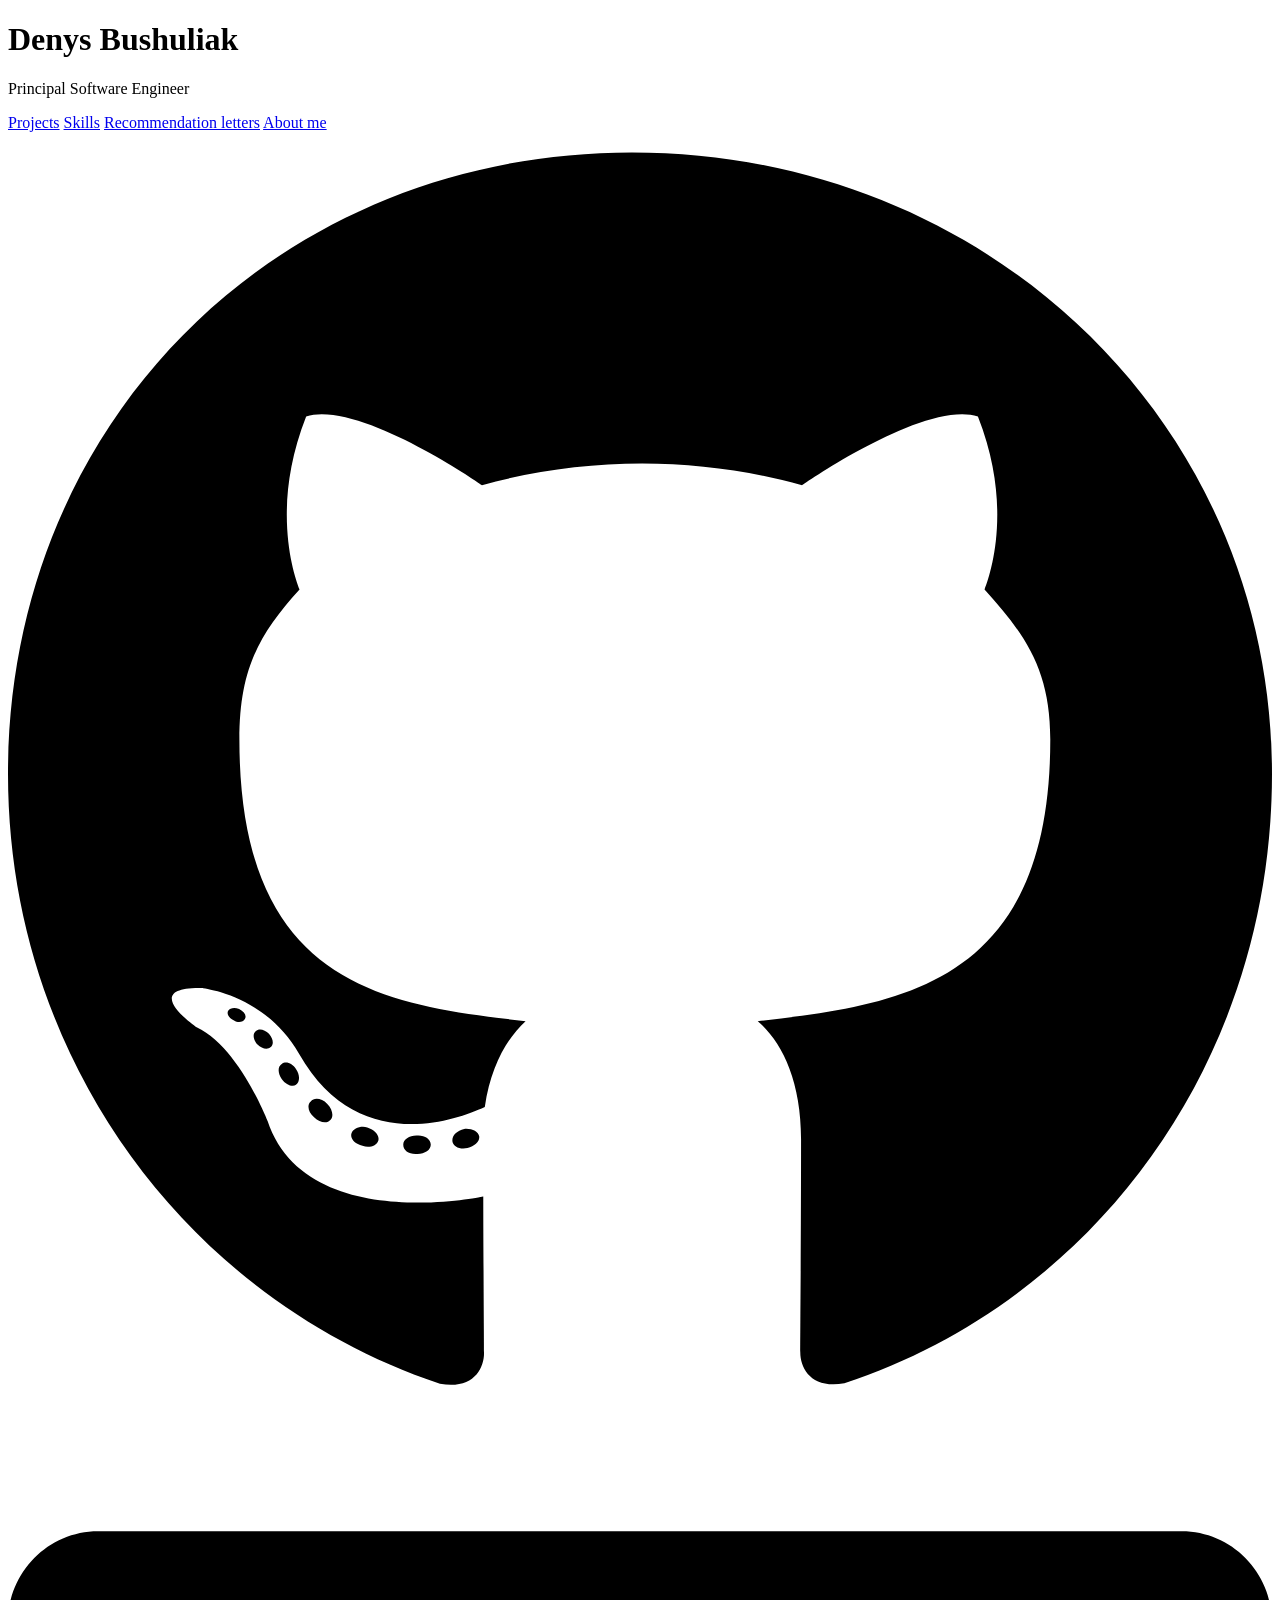
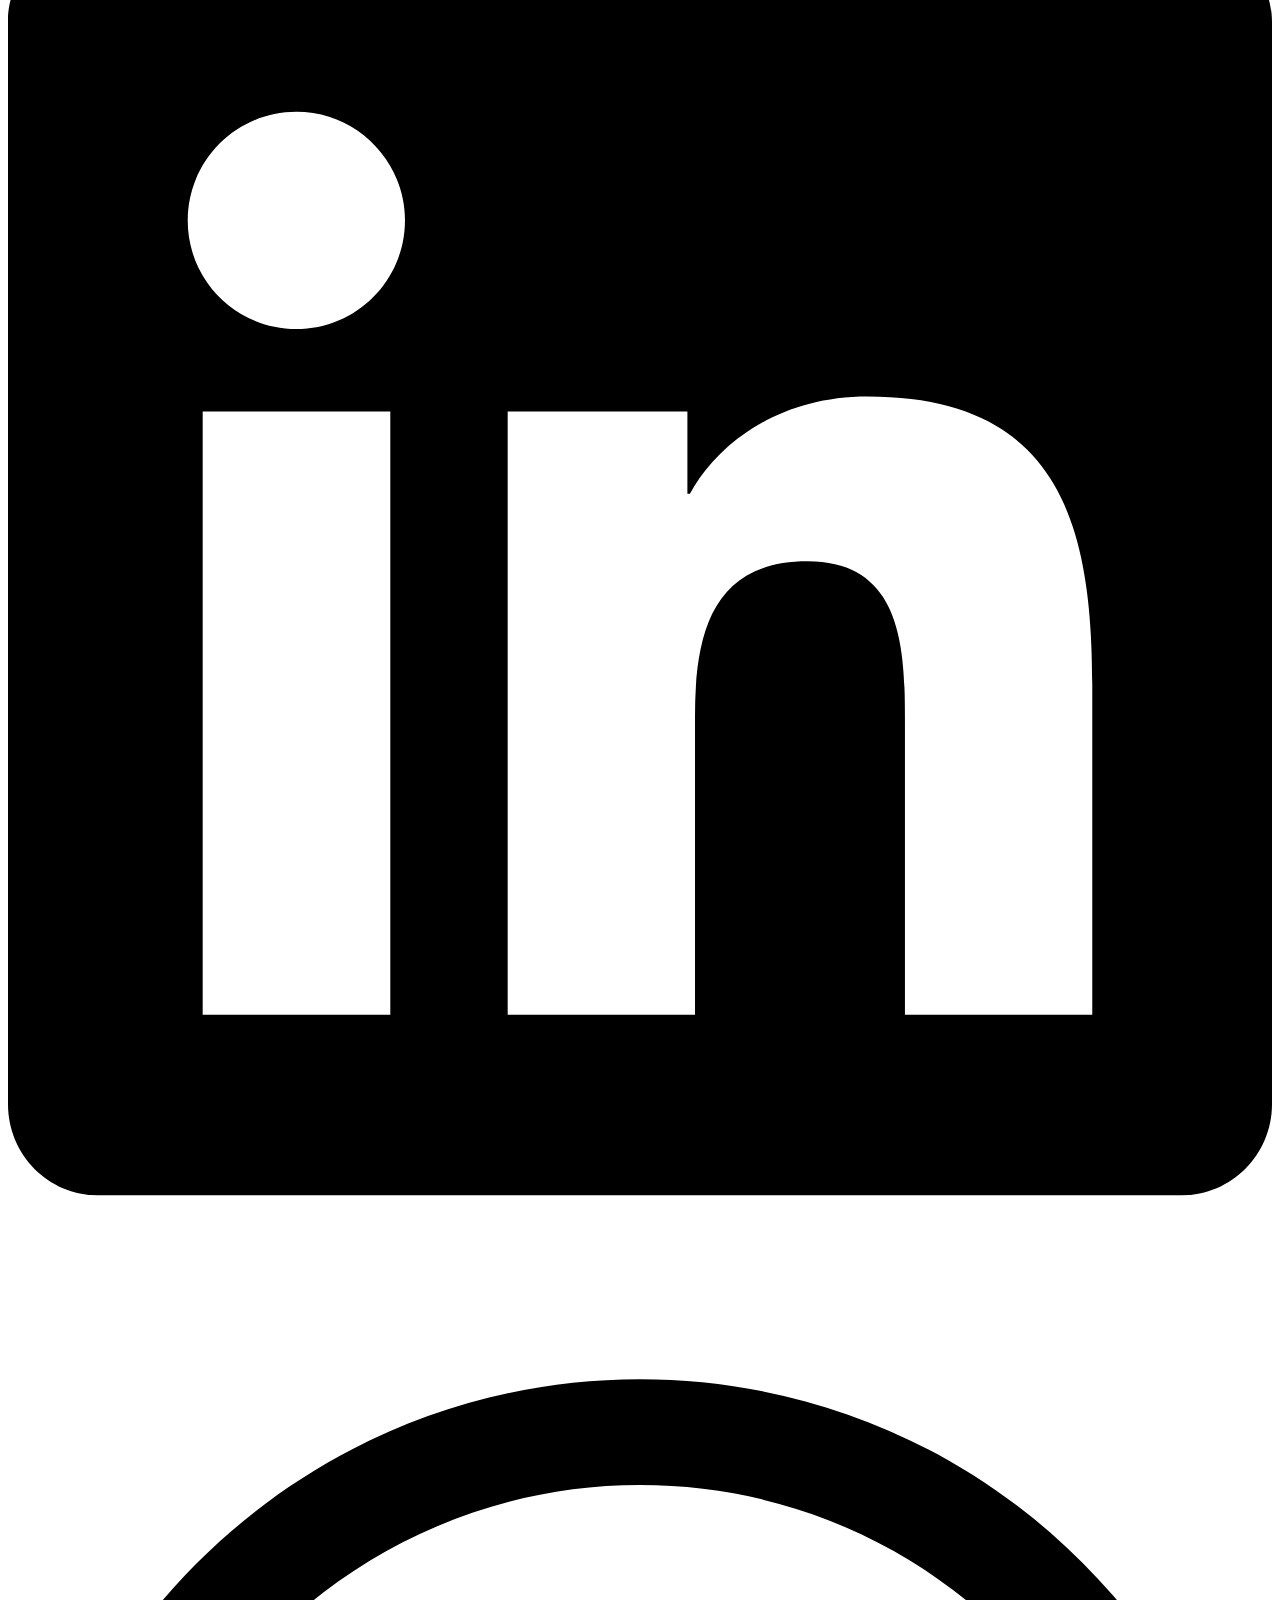
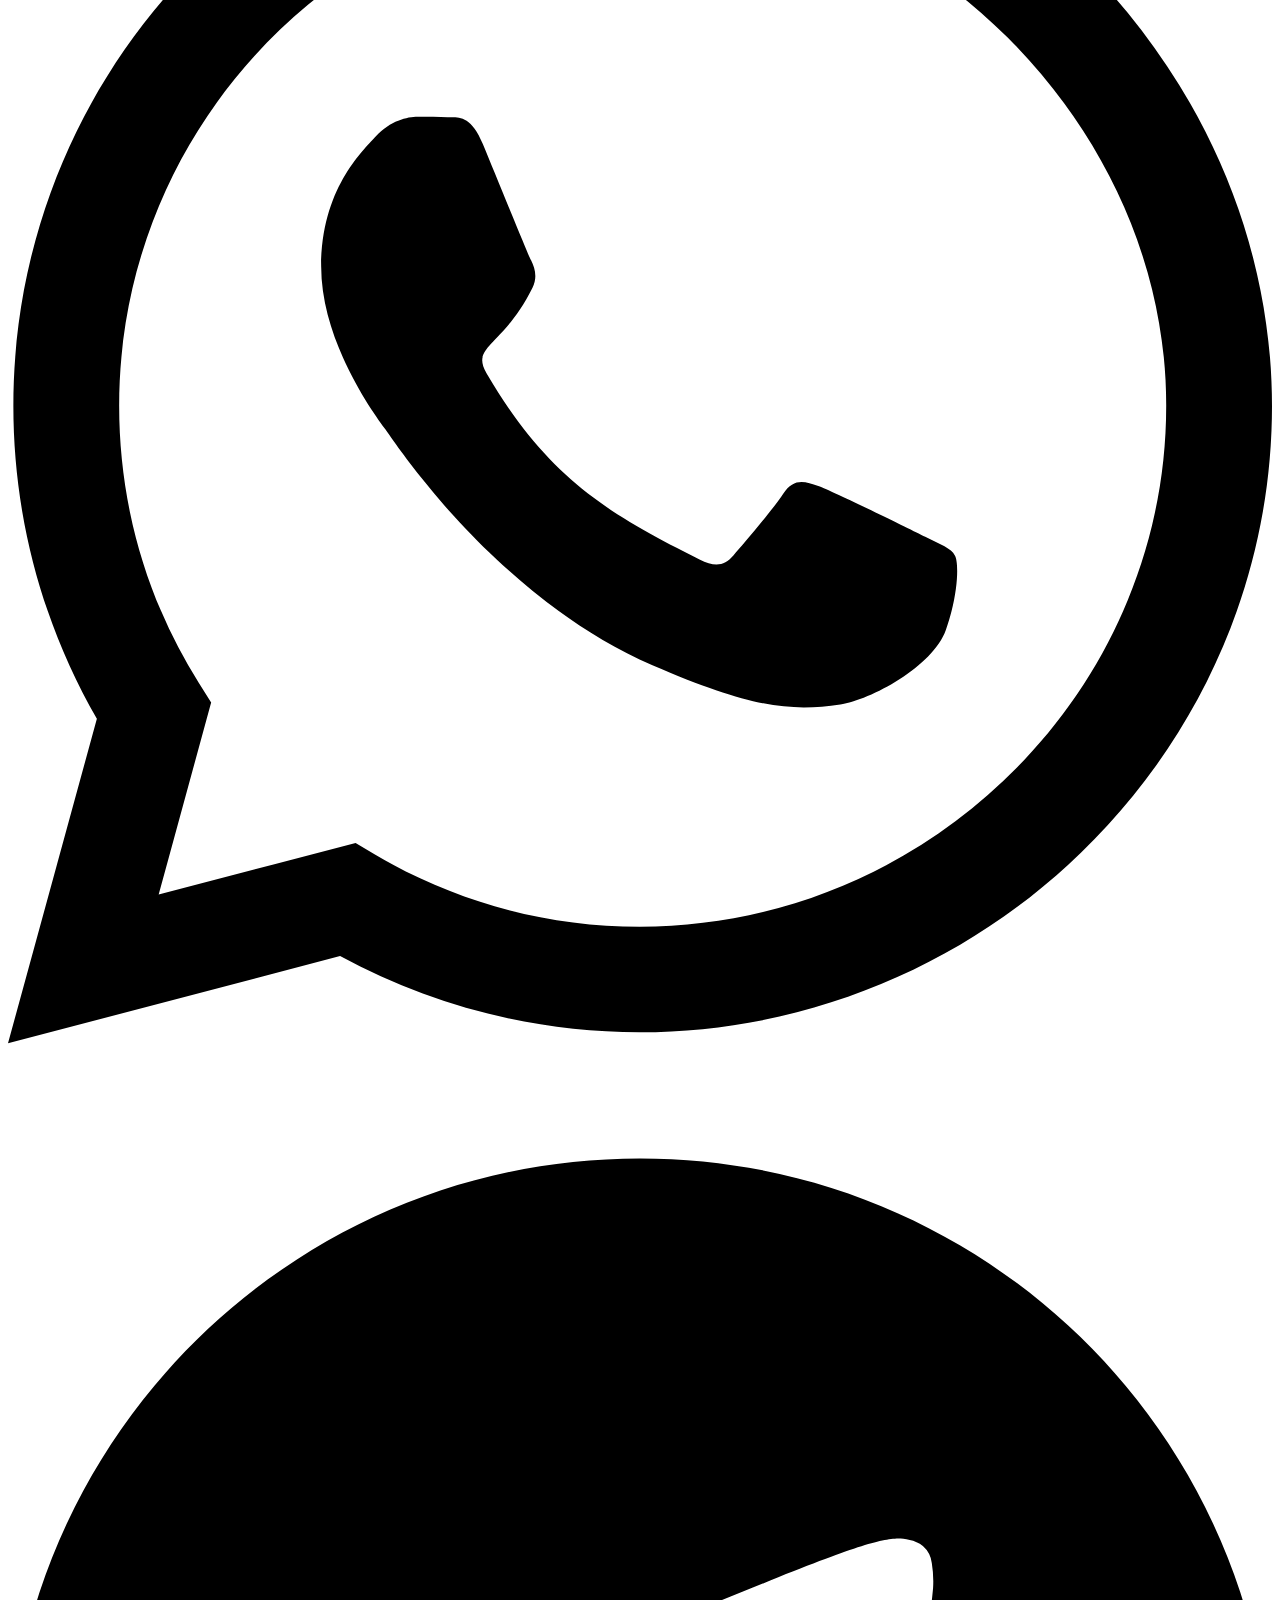
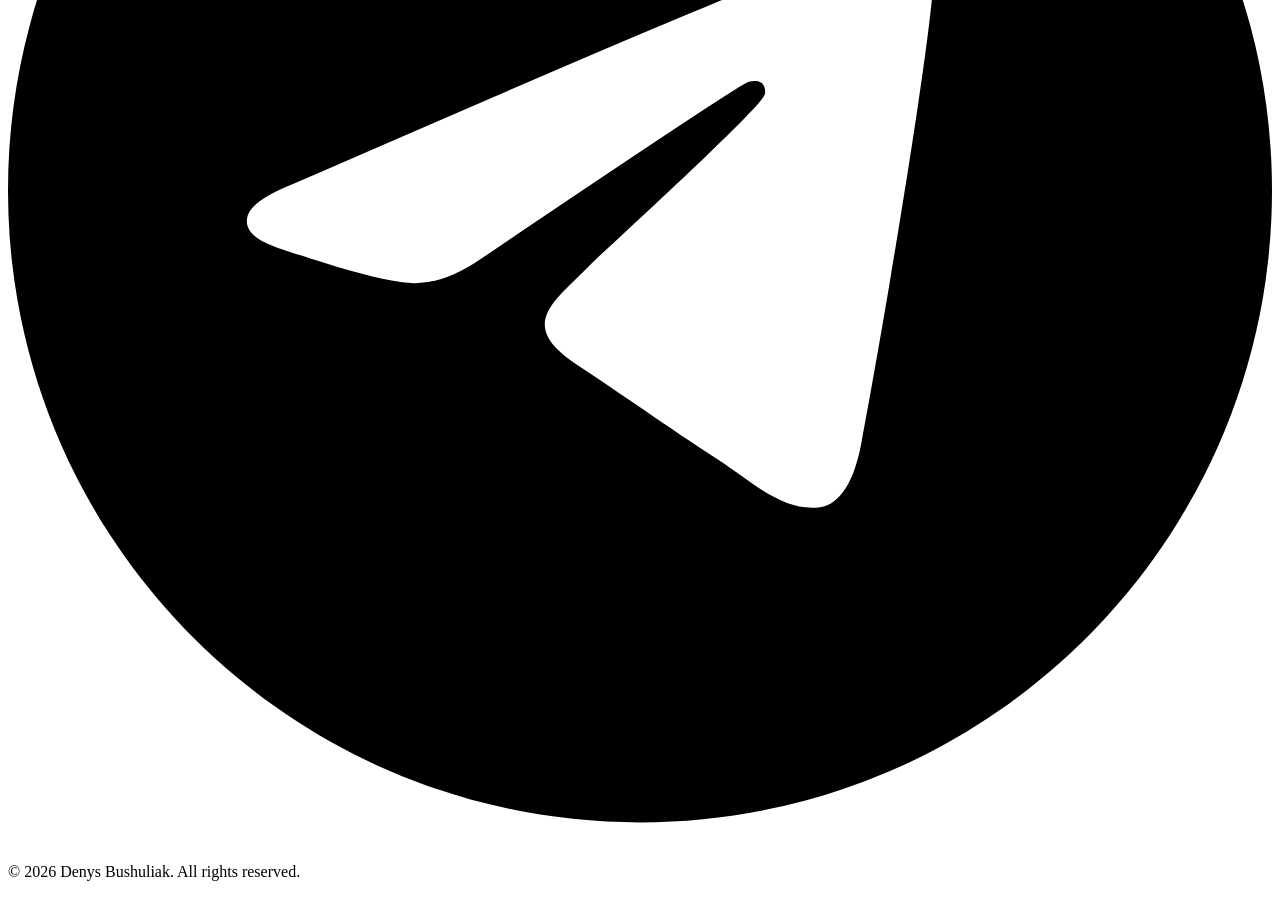
==== builder/template.html @ 33865fc9 "update" ====
<!doctype html>
<html lang="en">
	<head>
		<!-- Google tag (gtag.js) -->
		<script
			async
			src="https://www.googletagmanager.com/gtag/js?id=G-MKNLWKVNXL"
		></script>
		<script>
			window.dataLayer = window.dataLayer || [];
			function gtag() {
				dataLayer.push(arguments);
			}
			gtag("js", new Date());

			gtag("config", "G-MKNLWKVNXL");
		</script>
		<meta charset="UTF-8" />
		<meta name="viewport" content="width=device-width, initial-scale=1.0" />
		<meta http-equiv="X-UA-Compatible" content="ie=edge" />
		<title>Denys Bushuliak | Principal Software Engineer</title>
		<meta
			name="description"
			content="Denys Bushuliak | Principal Software Engineer"
		/>
		<link rel="stylesheet" href="assets/styles.css" />
		<link
			rel="icon"
			href="assets/favicons/icons8-favicon-ios-17-outlined-96.png"
			type="image/x-icon"
		/>
		<link rel="preconnect" href="https://fonts.googleapis.com" />
		<link rel="preconnect" href="https://fonts.gstatic.com" crossorigin />
		<link
			href="https://fonts.googleapis.com/css2?family=Noto+Sans:ital,wght@0,100..900;1,100..900&display=swap"
			rel="stylesheet"
		/>
	</head>

	<body>
		<main>
			<header>
				<hgroup>
					<h1>Denys Bushuliak</h1>
					<p>Principal Software Engineer</p>
				</hgroup>
				<nav id="vertical-nav">
					<a href="projects.html" id="projects-link">Projects</a>
					<a href="skills.html" id="skills-link">Skills</a>
					<a
						href="recommendation_letters.html"
						id="recommendation-letters-link"
						>Recommendation letters</a
					>
					<a href="about.html" id="about-me-link">About me</a>
				</nav>
				<hgroup id="footer">
					<section>
						<nav>
							<a href="https://github.com/denys-bushuliak">
								<svg
									xmlns="http://www.w3.org/2000/svg"
									viewBox="0 0 496 512"
									class="icon"
								>
									<!--!Font Awesome Free 6.7.2 by @fontawesome - https://fontawesome.com License - https://fontawesome.com/license/free Copyright 2025 Fonticons, Inc.-->
									<path
										d="M165.9 397.4c0 2-2.3 3.6-5.2 3.6-3.3 .3-5.6-1.3-5.6-3.6 0-2 2.3-3.6 5.2-3.6 3-.3 5.6 1.3 5.6 3.6zm-31.1-4.5c-.7 2 1.3 4.3 4.3 4.9 2.6 1 5.6 0 6.2-2s-1.3-4.3-4.3-5.2c-2.6-.7-5.5 .3-6.2 2.3zm44.2-1.7c-2.9 .7-4.9 2.6-4.6 4.9 .3 2 2.9 3.3 5.9 2.6 2.9-.7 4.9-2.6 4.6-4.6-.3-1.9-3-3.2-5.9-2.9zM244.8 8C106.1 8 0 113.3 0 252c0 110.9 69.8 205.8 169.5 239.2 12.8 2.3 17.3-5.6 17.3-12.1 0-6.2-.3-40.4-.3-61.4 0 0-70 15-84.7-29.8 0 0-11.4-29.1-27.8-36.6 0 0-22.9-15.7 1.6-15.4 0 0 24.9 2 38.6 25.8 21.9 38.6 58.6 27.5 72.9 20.9 2.3-16 8.8-27.1 16-33.7-55.9-6.2-112.3-14.3-112.3-110.5 0-27.5 7.6-41.3 23.6-58.9-2.6-6.5-11.1-33.3 2.6-67.9 20.9-6.5 69 27 69 27 20-5.6 41.5-8.5 62.8-8.5s42.8 2.9 62.8 8.5c0 0 48.1-33.6 69-27 13.7 34.7 5.2 61.4 2.6 67.9 16 17.7 25.8 31.5 25.8 58.9 0 96.5-58.9 104.2-114.8 110.5 9.2 7.9 17 22.9 17 46.4 0 33.7-.3 75.4-.3 83.6 0 6.5 4.6 14.4 17.3 12.1C428.2 457.8 496 362.9 496 252 496 113.3 383.5 8 244.8 8zM97.2 352.9c-1.3 1-1 3.3 .7 5.2 1.6 1.6 3.9 2.3 5.2 1 1.3-1 1-3.3-.7-5.2-1.6-1.6-3.9-2.3-5.2-1zm-10.8-8.1c-.7 1.3 .3 2.9 2.3 3.9 1.6 1 3.6 .7 4.3-.7 .7-1.3-.3-2.9-2.3-3.9-2-.6-3.6-.3-4.3 .7zm32.4 35.6c-1.6 1.3-1 4.3 1.3 6.2 2.3 2.3 5.2 2.6 6.5 1 1.3-1.3 .7-4.3-1.3-6.2-2.2-2.3-5.2-2.6-6.5-1zm-11.4-14.7c-1.6 1-1.6 3.6 0 5.9 1.6 2.3 4.3 3.3 5.6 2.3 1.6-1.3 1.6-3.9 0-6.2-1.4-2.3-4-3.3-5.6-2z"
									/></svg
							></a>
							<a
								href="https://www.linkedin.com/in/denys-bushulyak/"
								><svg
									xmlns="http://www.w3.org/2000/svg"
									viewBox="0 0 448 512"
									class="icon"
								>
									<!--!Font Awesome Free 6.7.2 by @fontawesome - https://fontawesome.com License - https://fontawesome.com/license/free Copyright 2025 Fonticons, Inc.-->
									<path
										d="M416 32H31.9C14.3 32 0 46.5 0 64.3v383.4C0 465.5 14.3 480 31.9 480H416c17.6 0 32-14.5 32-32.3V64.3c0-17.8-14.4-32.3-32-32.3zM135.4 416H69V202.2h66.5V416zm-33.2-243c-21.3 0-38.5-17.3-38.5-38.5S80.9 96 102.2 96c21.2 0 38.5 17.3 38.5 38.5 0 21.3-17.2 38.5-38.5 38.5zm282.1 243h-66.4V312c0-24.8-.5-56.7-34.5-56.7-34.6 0-39.9 27-39.9 54.9V416h-66.4V202.2h63.7v29.2h.9c8.9-16.8 30.6-34.5 62.9-34.5 67.2 0 79.7 44.3 79.7 101.9V416z"
									/></svg
							></a>
							<a href="https://wa.me/436602273906"
								><svg
									xmlns="http://www.w3.org/2000/svg"
									viewBox="0 0 448 512"
									class="icon"
								>
									<!--!Font Awesome Free 6.7.2 by @fontawesome - https://fontawesome.com License - https://fontawesome.com/license/free Copyright 2025 Fonticons, Inc.-->
									<path
										d="M380.9 97.1C339 55.1 283.2 32 223.9 32c-122.4 0-222 99.6-222 222 0 39.1 10.2 77.3 29.6 111L0 480l117.7-30.9c32.4 17.7 68.9 27 106.1 27h.1c122.3 0 224.1-99.6 224.1-222 0-59.3-25.2-115-67.1-157zm-157 341.6c-33.2 0-65.7-8.9-94-25.7l-6.7-4-69.8 18.3L72 359.2l-4.4-7c-18.5-29.4-28.2-63.3-28.2-98.2 0-101.7 82.8-184.5 184.6-184.5 49.3 0 95.6 19.2 130.4 54.1 34.8 34.9 56.2 81.2 56.1 130.5 0 101.8-84.9 184.6-186.6 184.6zm101.2-138.2c-5.5-2.8-32.8-16.2-37.9-18-5.1-1.9-8.8-2.8-12.5 2.8-3.7 5.6-14.3 18-17.6 21.8-3.2 3.7-6.5 4.2-12 1.4-32.6-16.3-54-29.1-75.5-66-5.7-9.8 5.7-9.1 16.3-30.3 1.8-3.7 .9-6.9-.5-9.7-1.4-2.8-12.5-30.1-17.1-41.2-4.5-10.8-9.1-9.3-12.5-9.5-3.2-.2-6.9-.2-10.6-.2-3.7 0-9.7 1.4-14.8 6.9-5.1 5.6-19.4 19-19.4 46.3 0 27.3 19.9 53.7 22.6 57.4 2.8 3.7 39.1 59.7 94.8 83.8 35.2 15.2 49 16.5 66.6 13.9 10.7-1.6 32.8-13.4 37.4-26.4 4.6-13 4.6-24.1 3.2-26.4-1.3-2.5-5-3.9-10.5-6.6z"
									/></svg
							></a>
							<a href="https://telegram.me/+436602273906"
								><svg
									xmlns="http://www.w3.org/2000/svg"
									viewBox="0 0 496 512"
									class="icon"
								>
									<!--!Font Awesome Free 6.7.2 by @fontawesome - https://fontawesome.com License - https://fontawesome.com/license/free Copyright 2025 Fonticons, Inc.-->
									<path
										d="M248 8C111 8 0 119 0 256S111 504 248 504 496 393 496 256 385 8 248 8zM363 176.7c-3.7 39.2-19.9 134.4-28.1 178.3-3.5 18.6-10.3 24.8-16.9 25.4-14.4 1.3-25.3-9.5-39.3-18.7-21.8-14.3-34.2-23.2-55.3-37.2-24.5-16.1-8.6-25 5.3-39.5 3.7-3.8 67.1-61.5 68.3-66.7 .2-.7 .3-3.1-1.2-4.4s-3.6-.8-5.1-.5q-3.3 .7-104.6 69.1-14.8 10.2-26.9 9.9c-8.9-.2-25.9-5-38.6-9.1-15.5-5-27.9-7.7-26.8-16.3q.8-6.7 18.5-13.7 108.4-47.2 144.6-62.3c68.9-28.6 83.2-33.6 92.5-33.8 2.1 0 6.6 .5 9.6 2.9a10.5 10.5 0 0 1 3.5 6.7A43.8 43.8 0 0 1 363 176.7z"
									/></svg
							></a>
						</nav>
					</section>
					<section>
						<p>&copy; 2026 Denys Bushuliak. All rights reserved.</p>
					</section>
				</hgroup>
			</header>
			<article>
				<!--REPLACE_ME_BY_CONTENT-->
			</article>
			<footer></footer>
		</main>
	</body>
</html>
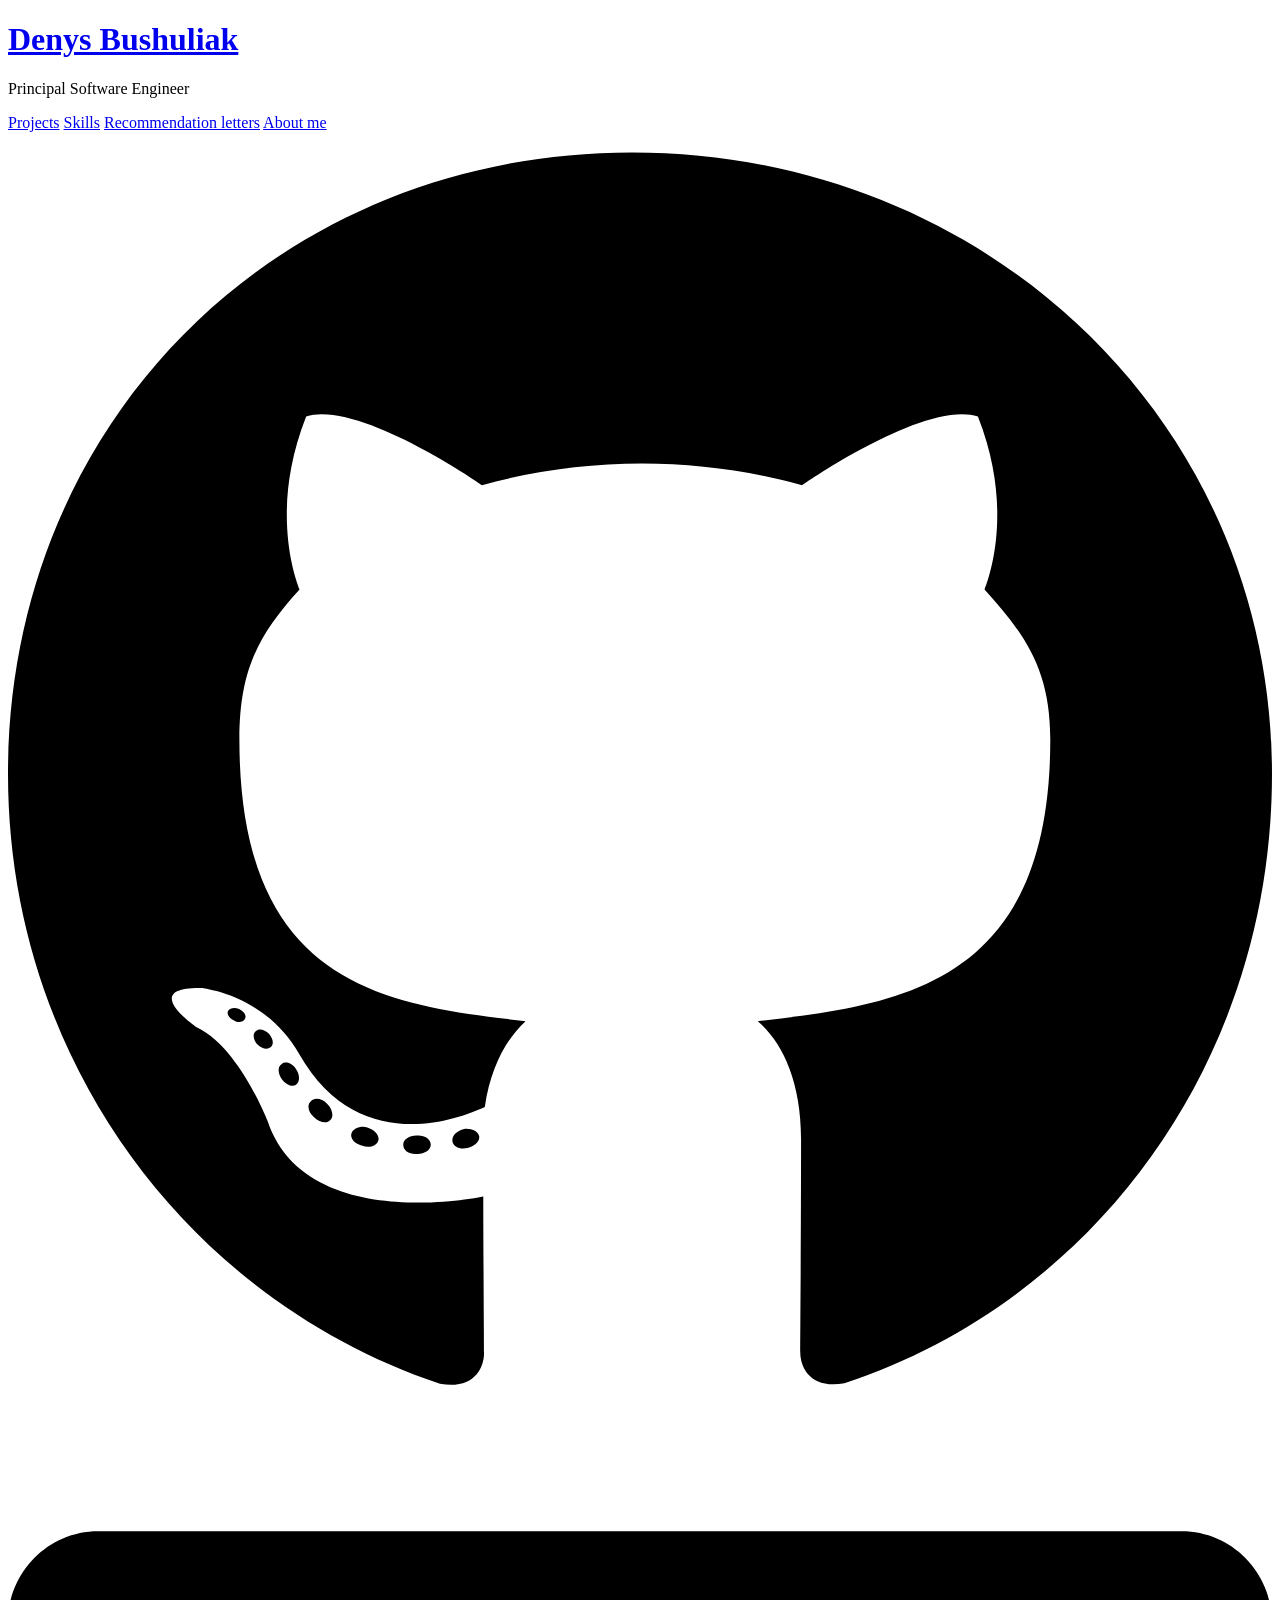
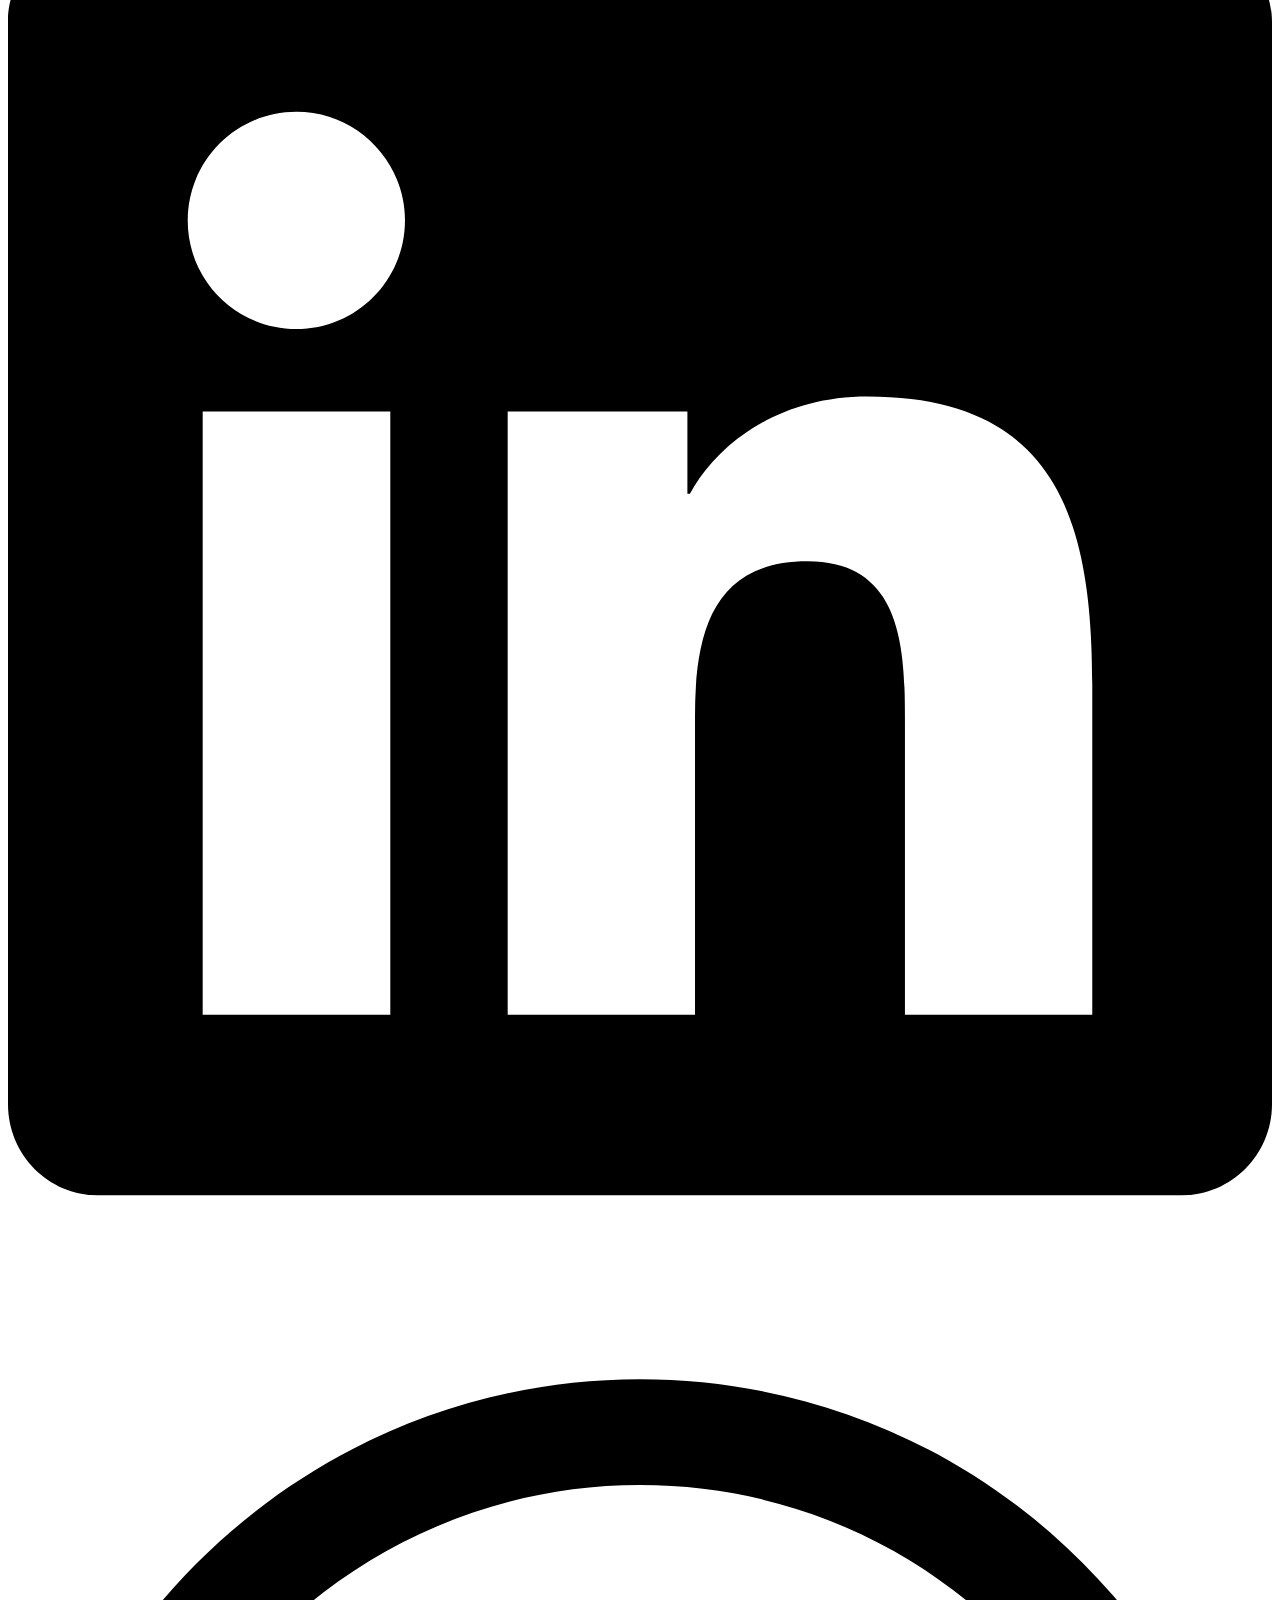
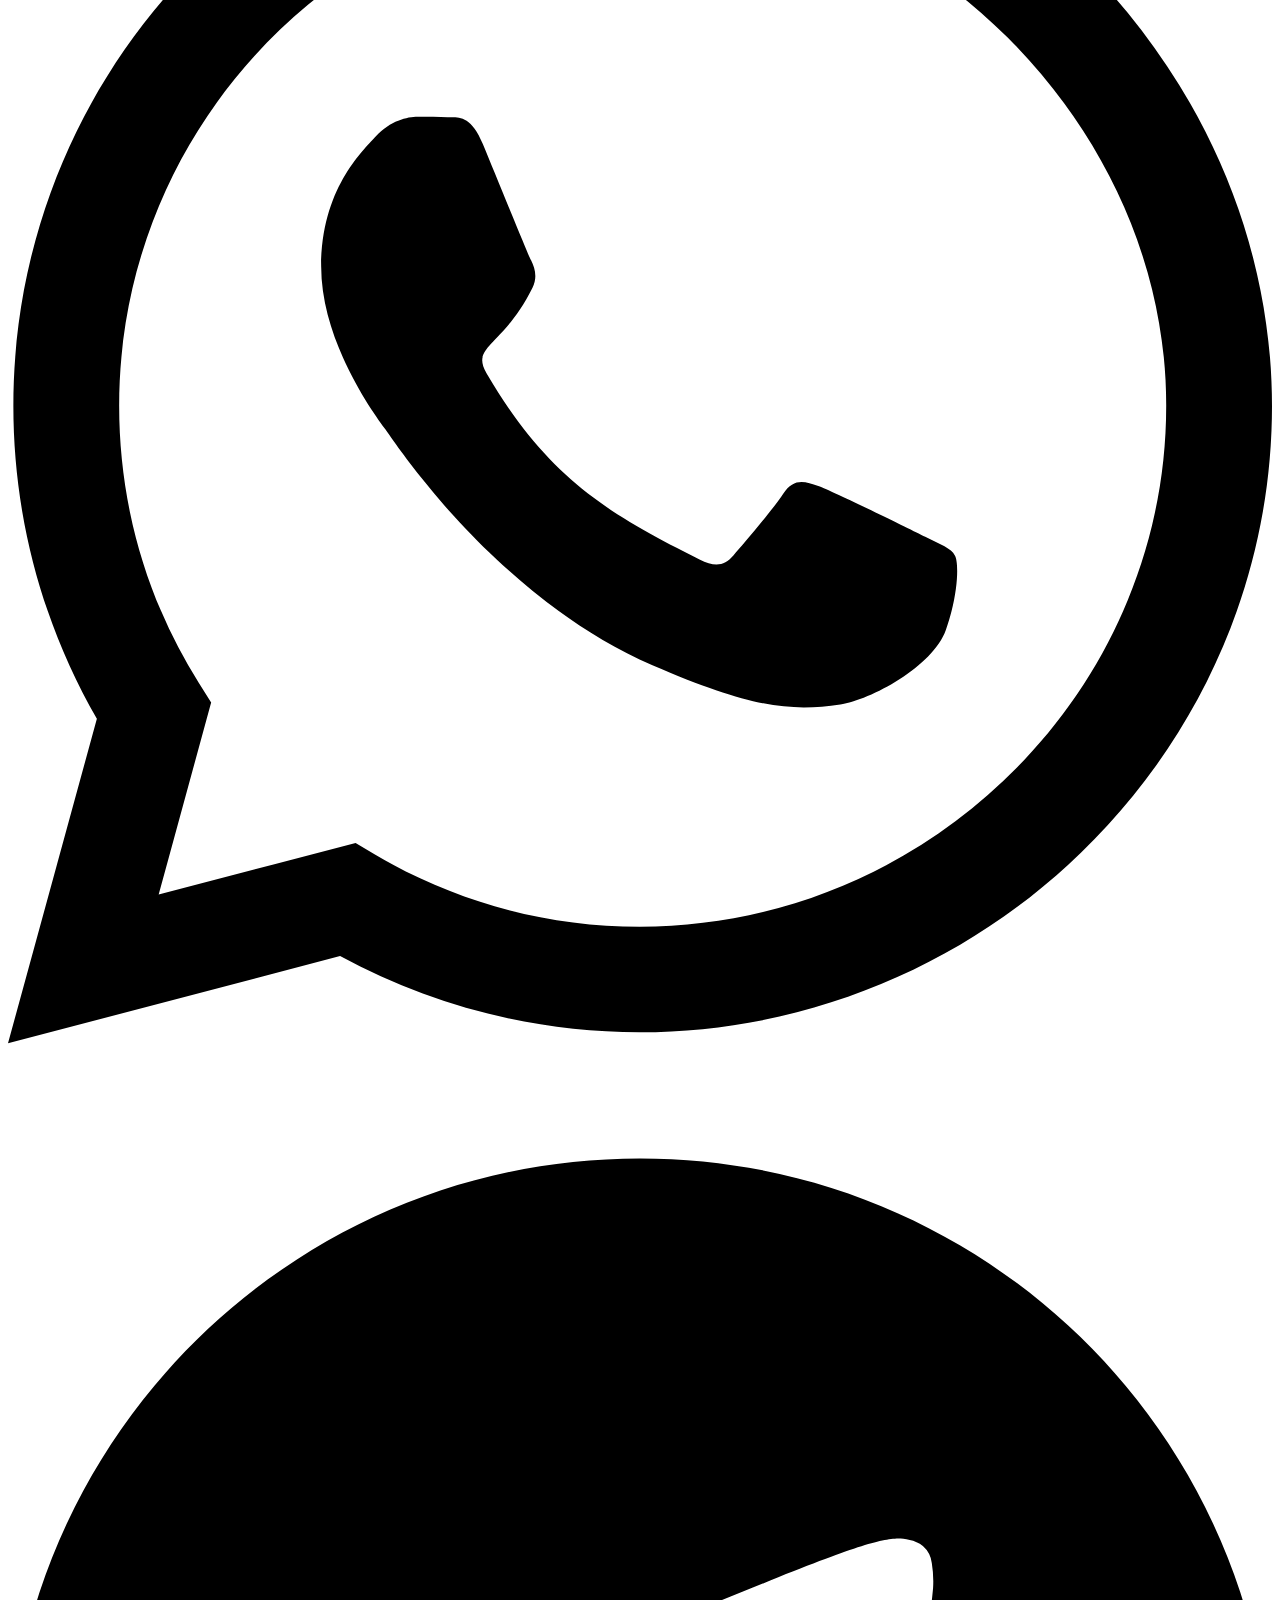
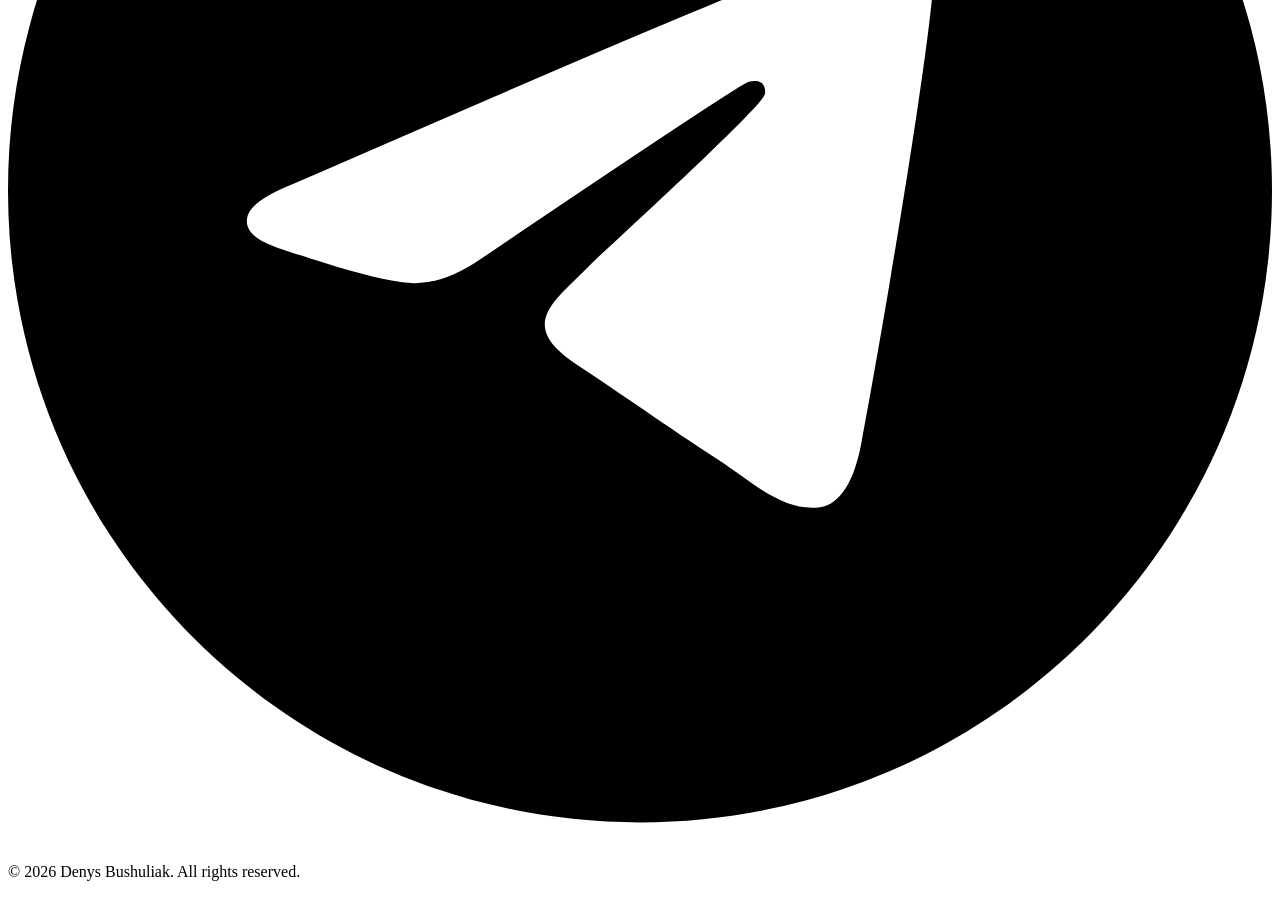
==== commit 8d0a4c40: "Rebuild site with proper home page, list typography, and per-page metadata - mks: skills, project te" ====
--- a/builder/template.html
+++ b/builder/template.html
@@ -18,10 +18,10 @@
 		<meta charset="UTF-8" />
 		<meta name="viewport" content="width=device-width, initial-scale=1.0" />
 		<meta http-equiv="X-UA-Compatible" content="ie=edge" />
-		<title>Denys Bushuliak | Principal Software Engineer</title>
+		<title><!--PAGE_TITLE--></title>
 		<meta
 			name="description"
-			content="Denys Bushuliak | Principal Software Engineer"
+			content="<!--PAGE_DESCRIPTION-->"
 		/>
 		<link rel="stylesheet" href="assets/styles.css" />
 		<link
@@ -39,12 +39,14 @@
 
 	<body>
 		<main>
-			<header>
-				<hgroup>
-					<h1>Denys Bushuliak</h1>
-					<p>Principal Software Engineer</p>
-				</hgroup>
-				<nav id="vertical-nav">
+			<div id="sidebar">
+				<header>
+					<hgroup>
+						<h1><a href="index.html">Denys Bushuliak</a></h1>
+						<p>Principal Software Engineer</p>
+					</hgroup>
+				</header>
+				<nav id="vertical-nav" aria-label="Main">
 					<a href="projects.html" id="projects-link">Projects</a>
 					<a href="skills.html" id="skills-link">Skills</a>
 					<a
@@ -54,65 +56,65 @@
 					>
 					<a href="about.html" id="about-me-link">About me</a>
 				</nav>
-				<hgroup id="footer">
-					<section>
-						<nav>
-							<a href="https://github.com/denys-bushuliak">
-								<svg
-									xmlns="http://www.w3.org/2000/svg"
-									viewBox="0 0 496 512"
-									class="icon"
-								>
-									<!--!Font Awesome Free 6.7.2 by @fontawesome - https://fontawesome.com License - https://fontawesome.com/license/free Copyright 2025 Fonticons, Inc.-->
-									<path
-										d="M165.9 397.4c0 2-2.3 3.6-5.2 3.6-3.3 .3-5.6-1.3-5.6-3.6 0-2 2.3-3.6 5.2-3.6 3-.3 5.6 1.3 5.6 3.6zm-31.1-4.5c-.7 2 1.3 4.3 4.3 4.9 2.6 1 5.6 0 6.2-2s-1.3-4.3-4.3-5.2c-2.6-.7-5.5 .3-6.2 2.3zm44.2-1.7c-2.9 .7-4.9 2.6-4.6 4.9 .3 2 2.9 3.3 5.9 2.6 2.9-.7 4.9-2.6 4.6-4.6-.3-1.9-3-3.2-5.9-2.9zM244.8 8C106.1 8 0 113.3 0 252c0 110.9 69.8 205.8 169.5 239.2 12.8 2.3 17.3-5.6 17.3-12.1 0-6.2-.3-40.4-.3-61.4 0 0-70 15-84.7-29.8 0 0-11.4-29.1-27.8-36.6 0 0-22.9-15.7 1.6-15.4 0 0 24.9 2 38.6 25.8 21.9 38.6 58.6 27.5 72.9 20.9 2.3-16 8.8-27.1 16-33.7-55.9-6.2-112.3-14.3-112.3-110.5 0-27.5 7.6-41.3 23.6-58.9-2.6-6.5-11.1-33.3 2.6-67.9 20.9-6.5 69 27 69 27 20-5.6 41.5-8.5 62.8-8.5s42.8 2.9 62.8 8.5c0 0 48.1-33.6 69-27 13.7 34.7 5.2 61.4 2.6 67.9 16 17.7 25.8 31.5 25.8 58.9 0 96.5-58.9 104.2-114.8 110.5 9.2 7.9 17 22.9 17 46.4 0 33.7-.3 75.4-.3 83.6 0 6.5 4.6 14.4 17.3 12.1C428.2 457.8 496 362.9 496 252 496 113.3 383.5 8 244.8 8zM97.2 352.9c-1.3 1-1 3.3 .7 5.2 1.6 1.6 3.9 2.3 5.2 1 1.3-1 1-3.3-.7-5.2-1.6-1.6-3.9-2.3-5.2-1zm-10.8-8.1c-.7 1.3 .3 2.9 2.3 3.9 1.6 1 3.6 .7 4.3-.7 .7-1.3-.3-2.9-2.3-3.9-2-.6-3.6-.3-4.3 .7zm32.4 35.6c-1.6 1.3-1 4.3 1.3 6.2 2.3 2.3 5.2 2.6 6.5 1 1.3-1.3 .7-4.3-1.3-6.2-2.2-2.3-5.2-2.6-6.5-1zm-11.4-14.7c-1.6 1-1.6 3.6 0 5.9 1.6 2.3 4.3 3.3 5.6 2.3 1.6-1.3 1.6-3.9 0-6.2-1.4-2.3-4-3.3-5.6-2z"
-									/></svg
-							></a>
-							<a
-								href="https://www.linkedin.com/in/denys-bushulyak/"
-								><svg
-									xmlns="http://www.w3.org/2000/svg"
-									viewBox="0 0 448 512"
-									class="icon"
-								>
-									<!--!Font Awesome Free 6.7.2 by @fontawesome - https://fontawesome.com License - https://fontawesome.com/license/free Copyright 2025 Fonticons, Inc.-->
-									<path
-										d="M416 32H31.9C14.3 32 0 46.5 0 64.3v383.4C0 465.5 14.3 480 31.9 480H416c17.6 0 32-14.5 32-32.3V64.3c0-17.8-14.4-32.3-32-32.3zM135.4 416H69V202.2h66.5V416zm-33.2-243c-21.3 0-38.5-17.3-38.5-38.5S80.9 96 102.2 96c21.2 0 38.5 17.3 38.5 38.5 0 21.3-17.2 38.5-38.5 38.5zm282.1 243h-66.4V312c0-24.8-.5-56.7-34.5-56.7-34.6 0-39.9 27-39.9 54.9V416h-66.4V202.2h63.7v29.2h.9c8.9-16.8 30.6-34.5 62.9-34.5 67.2 0 79.7 44.3 79.7 101.9V416z"
-									/></svg
-							></a>
-							<a href="https://wa.me/436602273906"
-								><svg
-									xmlns="http://www.w3.org/2000/svg"
-									viewBox="0 0 448 512"
-									class="icon"
-								>
-									<!--!Font Awesome Free 6.7.2 by @fontawesome - https://fontawesome.com License - https://fontawesome.com/license/free Copyright 2025 Fonticons, Inc.-->
-									<path
-										d="M380.9 97.1C339 55.1 283.2 32 223.9 32c-122.4 0-222 99.6-222 222 0 39.1 10.2 77.3 29.6 111L0 480l117.7-30.9c32.4 17.7 68.9 27 106.1 27h.1c122.3 0 224.1-99.6 224.1-222 0-59.3-25.2-115-67.1-157zm-157 341.6c-33.2 0-65.7-8.9-94-25.7l-6.7-4-69.8 18.3L72 359.2l-4.4-7c-18.5-29.4-28.2-63.3-28.2-98.2 0-101.7 82.8-184.5 184.6-184.5 49.3 0 95.6 19.2 130.4 54.1 34.8 34.9 56.2 81.2 56.1 130.5 0 101.8-84.9 184.6-186.6 184.6zm101.2-138.2c-5.5-2.8-32.8-16.2-37.9-18-5.1-1.9-8.8-2.8-12.5 2.8-3.7 5.6-14.3 18-17.6 21.8-3.2 3.7-6.5 4.2-12 1.4-32.6-16.3-54-29.1-75.5-66-5.7-9.8 5.7-9.1 16.3-30.3 1.8-3.7 .9-6.9-.5-9.7-1.4-2.8-12.5-30.1-17.1-41.2-4.5-10.8-9.1-9.3-12.5-9.5-3.2-.2-6.9-.2-10.6-.2-3.7 0-9.7 1.4-14.8 6.9-5.1 5.6-19.4 19-19.4 46.3 0 27.3 19.9 53.7 22.6 57.4 2.8 3.7 39.1 59.7 94.8 83.8 35.2 15.2 49 16.5 66.6 13.9 10.7-1.6 32.8-13.4 37.4-26.4 4.6-13 4.6-24.1 3.2-26.4-1.3-2.5-5-3.9-10.5-6.6z"
-									/></svg
-							></a>
-							<a href="https://telegram.me/+436602273906"
-								><svg
-									xmlns="http://www.w3.org/2000/svg"
-									viewBox="0 0 496 512"
-									class="icon"
-								>
-									<!--!Font Awesome Free 6.7.2 by @fontawesome - https://fontawesome.com License - https://fontawesome.com/license/free Copyright 2025 Fonticons, Inc.-->
-									<path
-										d="M248 8C111 8 0 119 0 256S111 504 248 504 496 393 496 256 385 8 248 8zM363 176.7c-3.7 39.2-19.9 134.4-28.1 178.3-3.5 18.6-10.3 24.8-16.9 25.4-14.4 1.3-25.3-9.5-39.3-18.7-21.8-14.3-34.2-23.2-55.3-37.2-24.5-16.1-8.6-25 5.3-39.5 3.7-3.8 67.1-61.5 68.3-66.7 .2-.7 .3-3.1-1.2-4.4s-3.6-.8-5.1-.5q-3.3 .7-104.6 69.1-14.8 10.2-26.9 9.9c-8.9-.2-25.9-5-38.6-9.1-15.5-5-27.9-7.7-26.8-16.3q.8-6.7 18.5-13.7 108.4-47.2 144.6-62.3c68.9-28.6 83.2-33.6 92.5-33.8 2.1 0 6.6 .5 9.6 2.9a10.5 10.5 0 0 1 3.5 6.7A43.8 43.8 0 0 1 363 176.7z"
-									/></svg
-							></a>
-						</nav>
-					</section>
-					<section>
-						<p>&copy; 2026 Denys Bushuliak. All rights reserved.</p>
-					</section>
-				</hgroup>
-			</header>
+				<footer id="footer">
+					<nav aria-label="Social">
+						<a href="https://github.com/denys-bushuliak" aria-label="GitHub">
+							<svg
+								xmlns="http://www.w3.org/2000/svg"
+								viewBox="0 0 496 512"
+								class="icon"
+								aria-hidden="true"
+							>
+								<!--!Font Awesome Free 6.7.2 by @fontawesome - https://fontawesome.com License - https://fontawesome.com/license/free Copyright 2025 Fonticons, Inc.-->
+								<path
+									d="M165.9 397.4c0 2-2.3 3.6-5.2 3.6-3.3 .3-5.6-1.3-5.6-3.6 0-2 2.3-3.6 5.2-3.6 3-.3 5.6 1.3 5.6 3.6zm-31.1-4.5c-.7 2 1.3 4.3 4.3 4.9 2.6 1 5.6 0 6.2-2s-1.3-4.3-4.3-5.2c-2.6-.7-5.5 .3-6.2 2.3zm44.2-1.7c-2.9 .7-4.9 2.6-4.6 4.9 .3 2 2.9 3.3 5.9 2.6 2.9-.7 4.9-2.6 4.6-4.6-.3-1.9-3-3.2-5.9-2.9zM244.8 8C106.1 8 0 113.3 0 252c0 110.9 69.8 205.8 169.5 239.2 12.8 2.3 17.3-5.6 17.3-12.1 0-6.2-.3-40.4-.3-61.4 0 0-70 15-84.7-29.8 0 0-11.4-29.1-27.8-36.6 0 0-22.9-15.7 1.6-15.4 0 0 24.9 2 38.6 25.8 21.9 38.6 58.6 27.5 72.9 20.9 2.3-16 8.8-27.1 16-33.7-55.9-6.2-112.3-14.3-112.3-110.5 0-27.5 7.6-41.3 23.6-58.9-2.6-6.5-11.1-33.3 2.6-67.9 20.9-6.5 69 27 69 27 20-5.6 41.5-8.5 62.8-8.5s42.8 2.9 62.8 8.5c0 0 48.1-33.6 69-27 13.7 34.7 5.2 61.4 2.6 67.9 16 17.7 25.8 31.5 25.8 58.9 0 96.5-58.9 104.2-114.8 110.5 9.2 7.9 17 22.9 17 46.4 0 33.7-.3 75.4-.3 83.6 0 6.5 4.6 14.4 17.3 12.1C428.2 457.8 496 362.9 496 252 496 113.3 383.5 8 244.8 8zM97.2 352.9c-1.3 1-1 3.3 .7 5.2 1.6 1.6 3.9 2.3 5.2 1 1.3-1 1-3.3-.7-5.2-1.6-1.6-3.9-2.3-5.2-1zm-10.8-8.1c-.7 1.3 .3 2.9 2.3 3.9 1.6 1 3.6 .7 4.3-.7 .7-1.3-.3-2.9-2.3-3.9-2-.6-3.6-.3-4.3 .7zm32.4 35.6c-1.6 1.3-1 4.3 1.3 6.2 2.3 2.3 5.2 2.6 6.5 1 1.3-1.3 .7-4.3-1.3-6.2-2.2-2.3-5.2-2.6-6.5-1zm-11.4-14.7c-1.6 1-1.6 3.6 0 5.9 1.6 2.3 4.3 3.3 5.6 2.3 1.6-1.3 1.6-3.9 0-6.2-1.4-2.3-4-3.3-5.6-2z"
+								/></svg
+						></a>
+						<a
+							href="https://www.linkedin.com/in/denys-bushulyak/"
+							aria-label="LinkedIn"
+							><svg
+								xmlns="http://www.w3.org/2000/svg"
+								viewBox="0 0 448 512"
+								class="icon"
+								aria-hidden="true"
+							>
+								<!--!Font Awesome Free 6.7.2 by @fontawesome - https://fontawesome.com License - https://fontawesome.com/license/free Copyright 2025 Fonticons, Inc.-->
+								<path
+									d="M416 32H31.9C14.3 32 0 46.5 0 64.3v383.4C0 465.5 14.3 480 31.9 480H416c17.6 0 32-14.5 32-32.3V64.3c0-17.8-14.4-32.3-32-32.3zM135.4 416H69V202.2h66.5V416zm-33.2-243c-21.3 0-38.5-17.3-38.5-38.5S80.9 96 102.2 96c21.2 0 38.5 17.3 38.5 38.5 0 21.3-17.2 38.5-38.5 38.5zm282.1 243h-66.4V312c0-24.8-.5-56.7-34.5-56.7-34.6 0-39.9 27-39.9 54.9V416h-66.4V202.2h63.7v29.2h.9c8.9-16.8 30.6-34.5 62.9-34.5 67.2 0 79.7 44.3 79.7 101.9V416z"
+								/></svg
+						></a>
+						<a href="https://wa.me/436602273906" aria-label="WhatsApp"
+							><svg
+								xmlns="http://www.w3.org/2000/svg"
+								viewBox="0 0 448 512"
+								class="icon"
+								aria-hidden="true"
+							>
+								<!--!Font Awesome Free 6.7.2 by @fontawesome - https://fontawesome.com License - https://fontawesome.com/license/free Copyright 2025 Fonticons, Inc.-->
+								<path
+									d="M380.9 97.1C339 55.1 283.2 32 223.9 32c-122.4 0-222 99.6-222 222 0 39.1 10.2 77.3 29.6 111L0 480l117.7-30.9c32.4 17.7 68.9 27 106.1 27h.1c122.3 0 224.1-99.6 224.1-222 0-59.3-25.2-115-67.1-157zm-157 341.6c-33.2 0-65.7-8.9-94-25.7l-6.7-4-69.8 18.3L72 359.2l-4.4-7c-18.5-29.4-28.2-63.3-28.2-98.2 0-101.7 82.8-184.5 184.6-184.5 49.3 0 95.6 19.2 130.4 54.1 34.8 34.9 56.2 81.2 56.1 130.5 0 101.8-84.9 184.6-186.6 184.6zm101.2-138.2c-5.5-2.8-32.8-16.2-37.9-18-5.1-1.9-8.8-2.8-12.5 2.8-3.7 5.6-14.3 18-17.6 21.8-3.2 3.7-6.5 4.2-12 1.4-32.6-16.3-54-29.1-75.5-66-5.7-9.8 5.7-9.1 16.3-30.3 1.8-3.7 .9-6.9-.5-9.7-1.4-2.8-12.5-30.1-17.1-41.2-4.5-10.8-9.1-9.3-12.5-9.5-3.2-.2-6.9-.2-10.6-.2-3.7 0-9.7 1.4-14.8 6.9-5.1 5.6-19.4 19-19.4 46.3 0 27.3 19.9 53.7 22.6 57.4 2.8 3.7 39.1 59.7 94.8 83.8 35.2 15.2 49 16.5 66.6 13.9 10.7-1.6 32.8-13.4 37.4-26.4 4.6-13 4.6-24.1 3.2-26.4-1.3-2.5-5-3.9-10.5-6.6z"
+								/></svg
+						></a>
+						<a href="https://telegram.me/+436602273906" aria-label="Telegram"
+							><svg
+								xmlns="http://www.w3.org/2000/svg"
+								viewBox="0 0 496 512"
+								class="icon"
+								aria-hidden="true"
+							>
+								<!--!Font Awesome Free 6.7.2 by @fontawesome - https://fontawesome.com License - https://fontawesome.com/license/free Copyright 2025 Fonticons, Inc.-->
+								<path
+									d="M248 8C111 8 0 119 0 256S111 504 248 504 496 393 496 256 385 8 248 8zM363 176.7c-3.7 39.2-19.9 134.4-28.1 178.3-3.5 18.6-10.3 24.8-16.9 25.4-14.4 1.3-25.3-9.5-39.3-18.7-21.8-14.3-34.2-23.2-55.3-37.2-24.5-16.1-8.6-25 5.3-39.5 3.7-3.8 67.1-61.5 68.3-66.7 .2-.7 .3-3.1-1.2-4.4s-3.6-.8-5.1-.5q-3.3 .7-104.6 69.1-14.8 10.2-26.9 9.9c-8.9-.2-25.9-5-38.6-9.1-15.5-5-27.9-7.7-26.8-16.3q.8-6.7 18.5-13.7 108.4-47.2 144.6-62.3c68.9-28.6 83.2-33.6 92.5-33.8 2.1 0 6.6 .5 9.6 2.9a10.5 10.5 0 0 1 3.5 6.7A43.8 43.8 0 0 1 363 176.7z"
+								/></svg
+						></a>
+					</nav>
+					<p>&copy; 2026 Denys Bushuliak. All rights reserved.</p>
+				</footer>
+			</div>
 			<article>
 				<!--REPLACE_ME_BY_CONTENT-->
 			</article>
-			<footer></footer>
 		</main>
 	</body>
 </html>
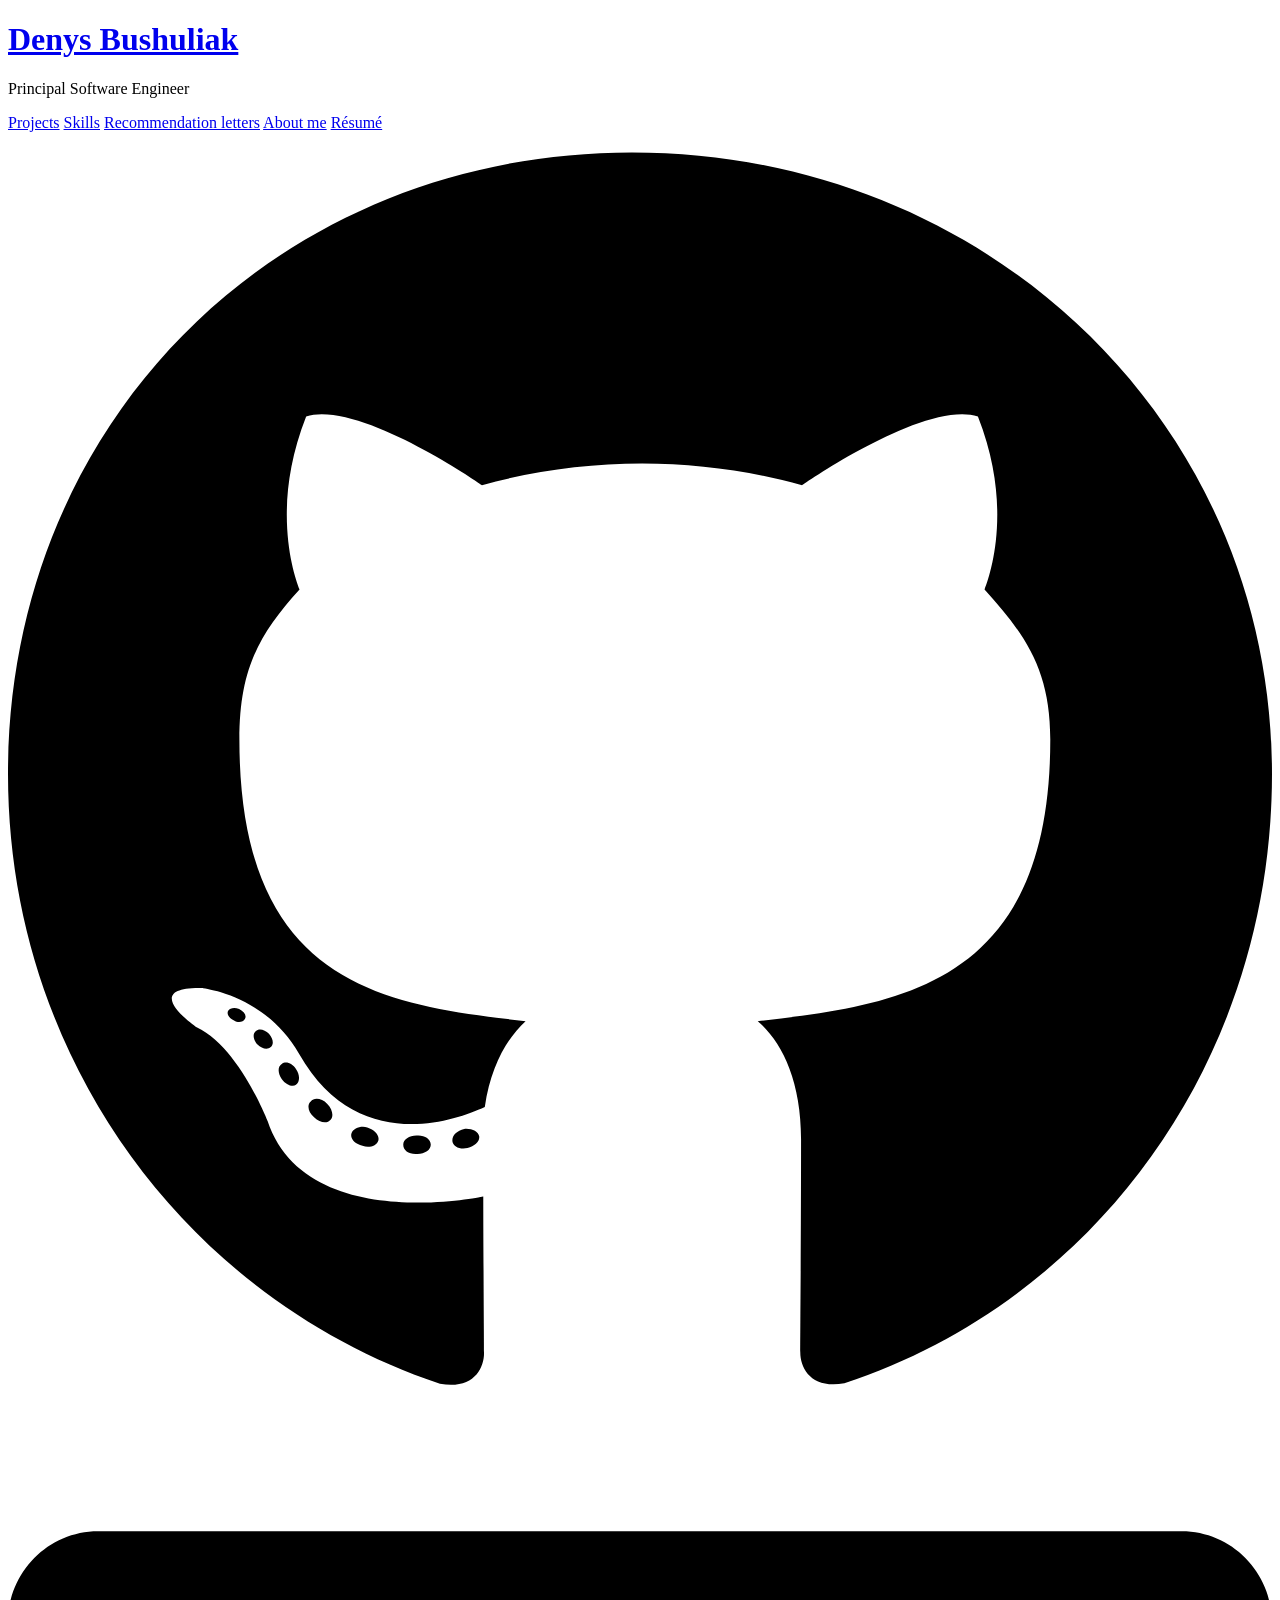
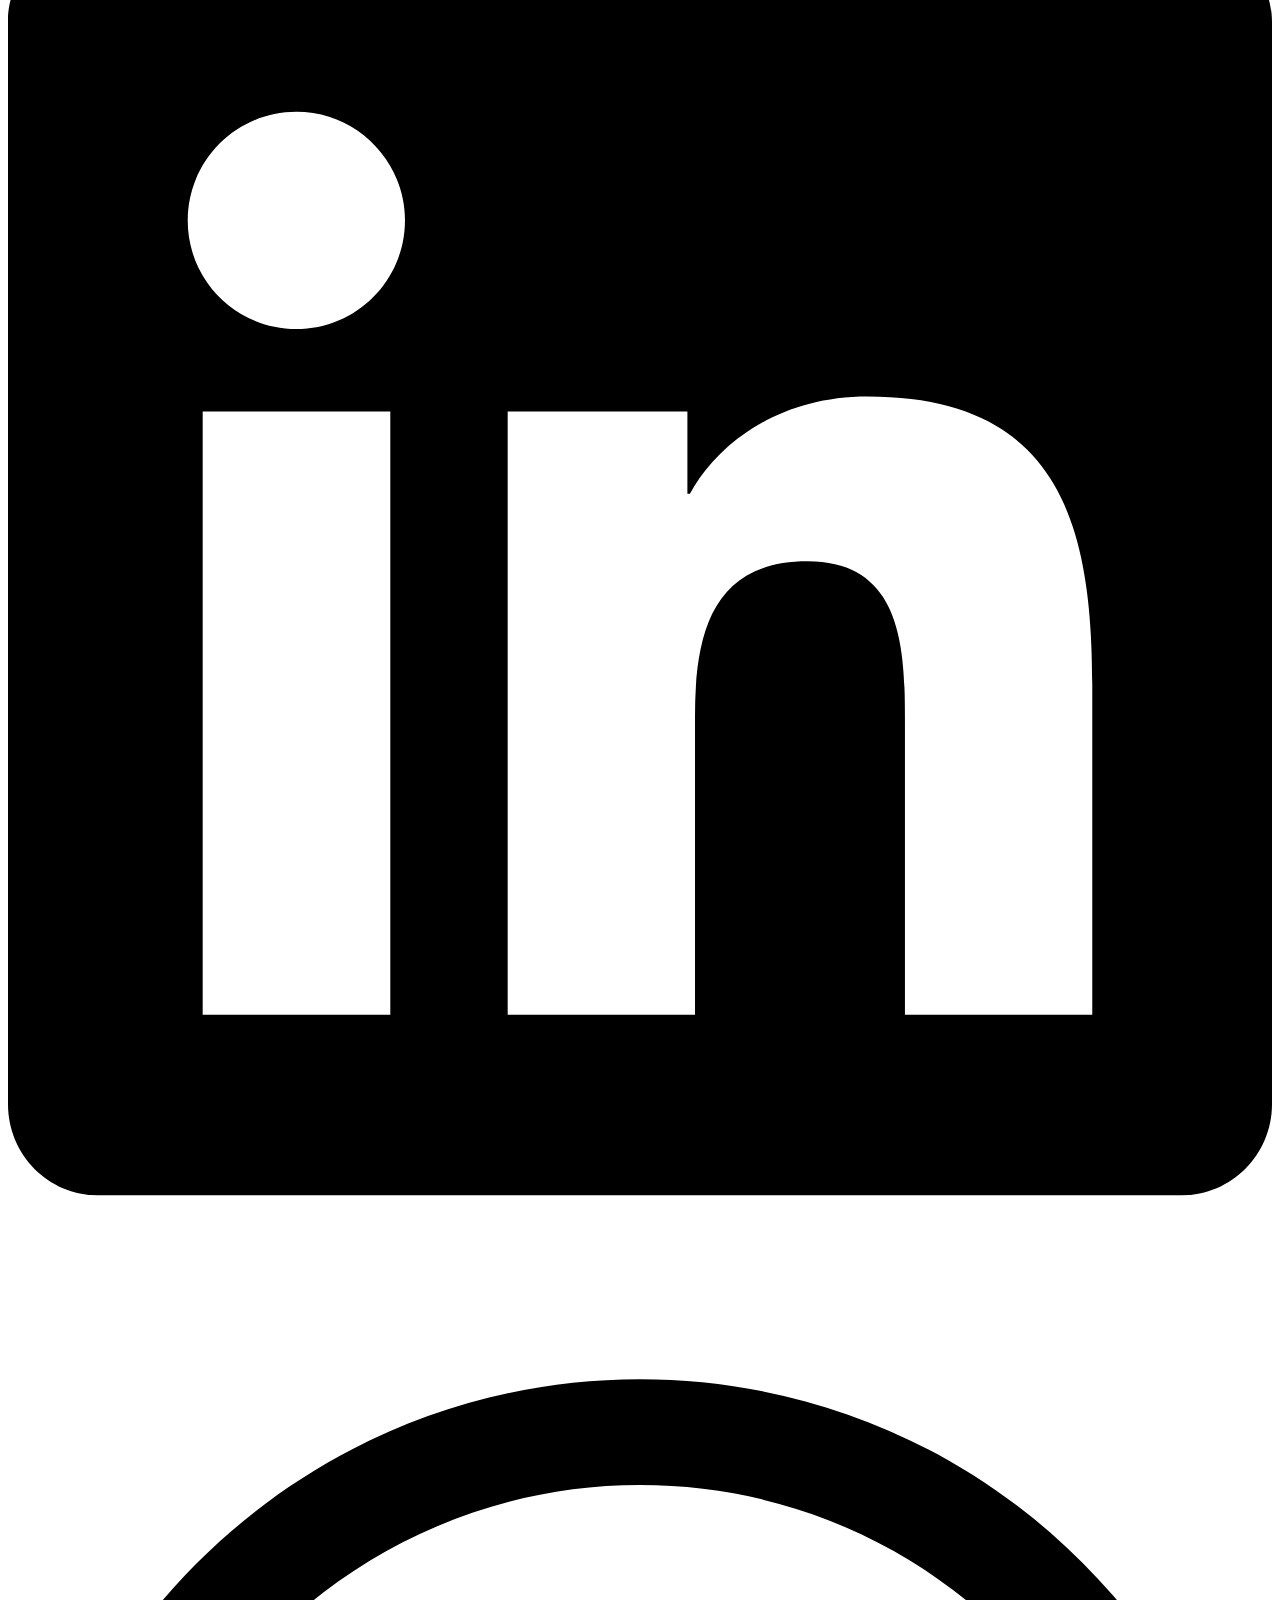
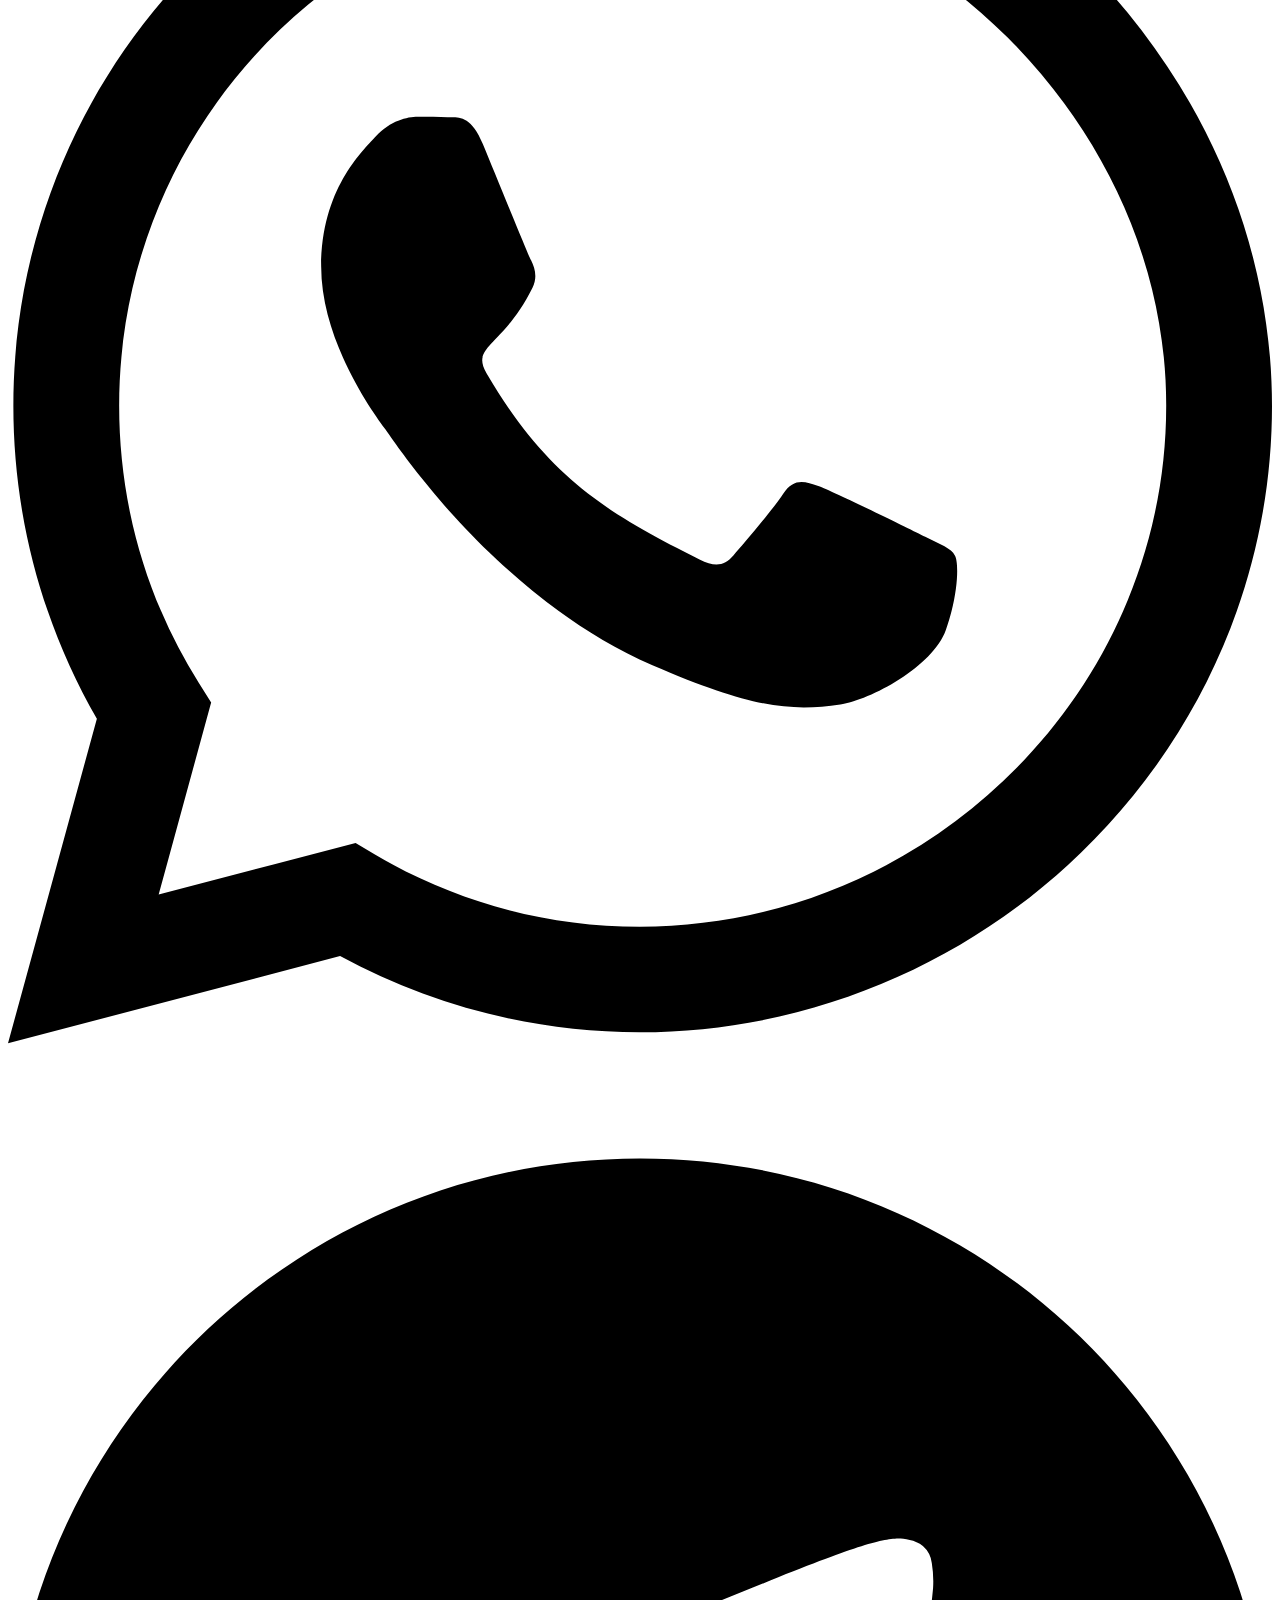
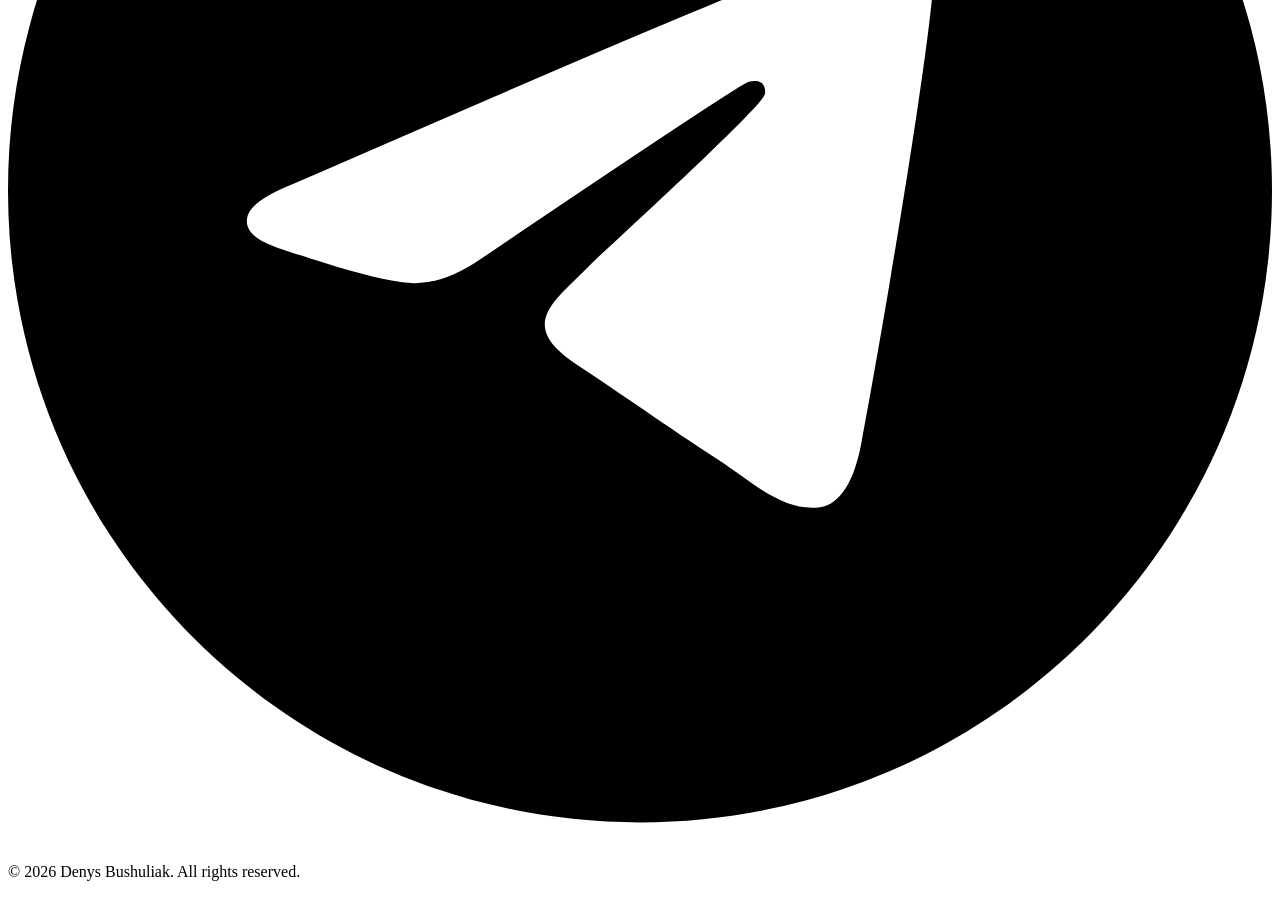
==== commit b7d5f307: "Add resume generation and print-ready styles" ====
--- a/builder/template.html
+++ b/builder/template.html
@@ -55,6 +55,7 @@
 						>Recommendation letters</a
 					>
 					<a href="about.html" id="about-me-link">About me</a>
+					<a href="resume.html" id="resume-link">Résumé</a>
 				</nav>
 				<footer id="footer">
 					<nav aria-label="Social">
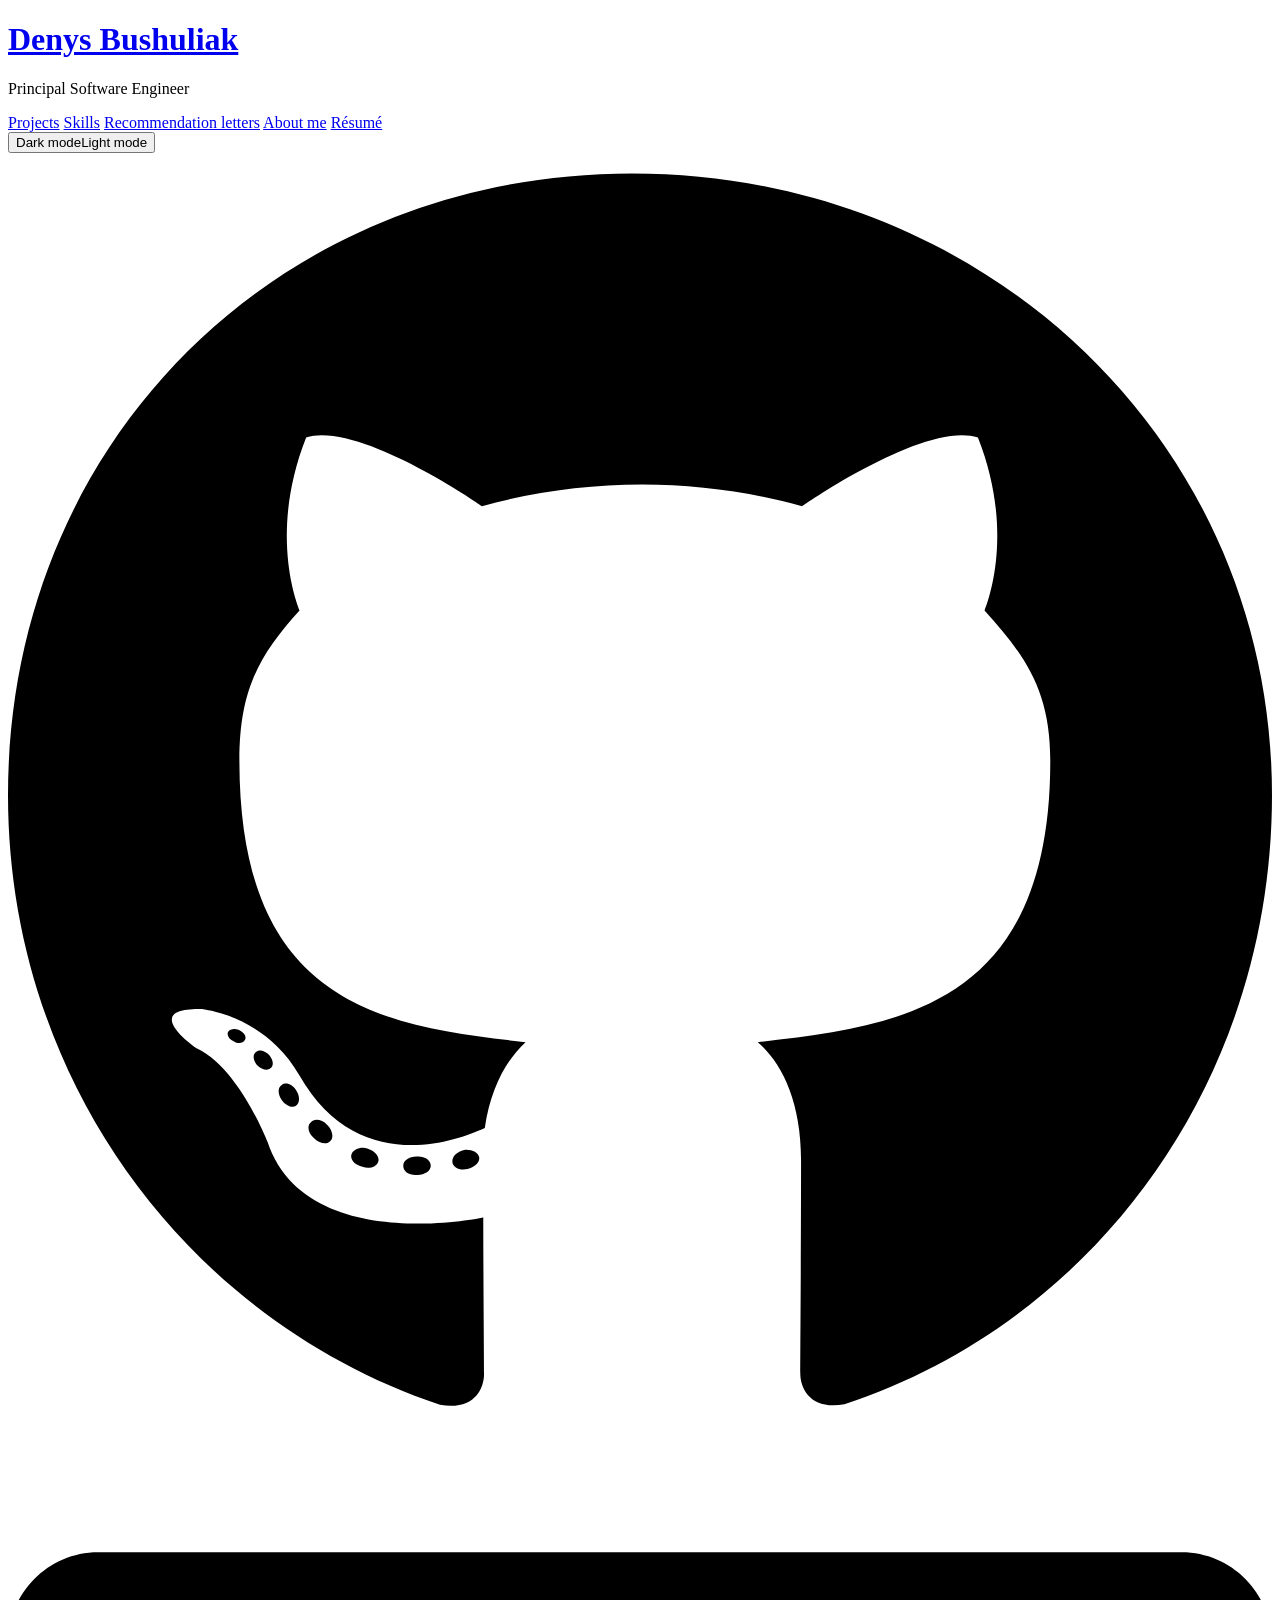
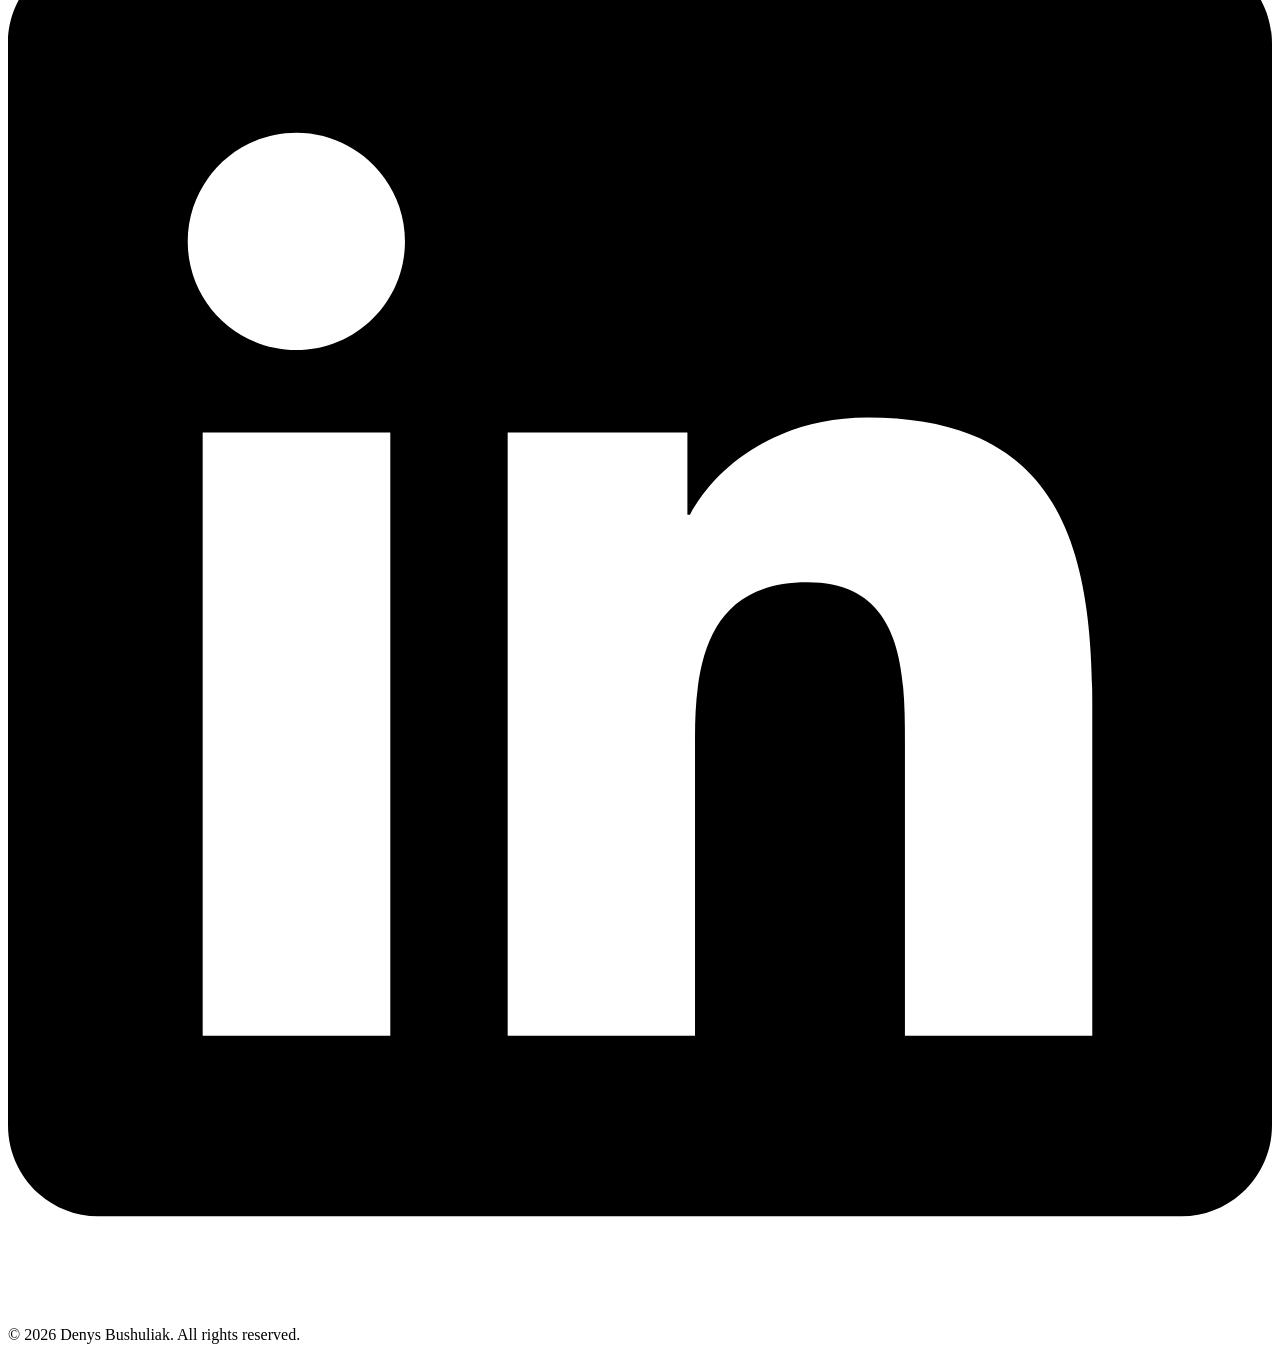
==== commit f1c42986: "Remove personal phone number from WhatsApp/Telegram footer links" ====
--- a/builder/template.html
+++ b/builder/template.html
@@ -18,6 +18,27 @@
 		<meta charset="UTF-8" />
 		<meta name="viewport" content="width=device-width, initial-scale=1.0" />
 		<meta http-equiv="X-UA-Compatible" content="ie=edge" />
+		<meta name="color-scheme" content="light dark" />
+		<script>
+			(function () {
+				try {
+					var theme = localStorage.getItem("theme");
+					if (theme !== "dark" && theme !== "light") {
+						theme = window.matchMedia("(prefers-color-scheme: dark)").matches
+							? "dark"
+							: "light";
+					}
+					document.documentElement.setAttribute("data-theme", theme);
+				} catch (error) {}
+			})();
+		</script>
+		<noscript>
+			<style>
+				#theme-toggle {
+					display: none;
+				}
+			</style>
+		</noscript>
 		<title><!--PAGE_TITLE--></title>
 		<meta
 			name="description"
@@ -57,6 +78,9 @@
 					<a href="about.html" id="about-me-link">About me</a>
 					<a href="resume.html" id="resume-link">Résumé</a>
 				</nav>
+				<button id="theme-toggle" type="button" aria-label="Toggle color theme">
+					<span class="label-light">Dark mode</span><span class="label-dark">Light mode</span>
+				</button>
 				<footer id="footer">
 					<nav aria-label="Social">
 						<a href="https://github.com/denys-bushuliak" aria-label="GitHub">
@@ -85,30 +109,6 @@
 									d="M416 32H31.9C14.3 32 0 46.5 0 64.3v383.4C0 465.5 14.3 480 31.9 480H416c17.6 0 32-14.5 32-32.3V64.3c0-17.8-14.4-32.3-32-32.3zM135.4 416H69V202.2h66.5V416zm-33.2-243c-21.3 0-38.5-17.3-38.5-38.5S80.9 96 102.2 96c21.2 0 38.5 17.3 38.5 38.5 0 21.3-17.2 38.5-38.5 38.5zm282.1 243h-66.4V312c0-24.8-.5-56.7-34.5-56.7-34.6 0-39.9 27-39.9 54.9V416h-66.4V202.2h63.7v29.2h.9c8.9-16.8 30.6-34.5 62.9-34.5 67.2 0 79.7 44.3 79.7 101.9V416z"
 								/></svg
 						></a>
-						<a href="https://wa.me/436602273906" aria-label="WhatsApp"
-							><svg
-								xmlns="http://www.w3.org/2000/svg"
-								viewBox="0 0 448 512"
-								class="icon"
-								aria-hidden="true"
-							>
-								<!--!Font Awesome Free 6.7.2 by @fontawesome - https://fontawesome.com License - https://fontawesome.com/license/free Copyright 2025 Fonticons, Inc.-->
-								<path
-									d="M380.9 97.1C339 55.1 283.2 32 223.9 32c-122.4 0-222 99.6-222 222 0 39.1 10.2 77.3 29.6 111L0 480l117.7-30.9c32.4 17.7 68.9 27 106.1 27h.1c122.3 0 224.1-99.6 224.1-222 0-59.3-25.2-115-67.1-157zm-157 341.6c-33.2 0-65.7-8.9-94-25.7l-6.7-4-69.8 18.3L72 359.2l-4.4-7c-18.5-29.4-28.2-63.3-28.2-98.2 0-101.7 82.8-184.5 184.6-184.5 49.3 0 95.6 19.2 130.4 54.1 34.8 34.9 56.2 81.2 56.1 130.5 0 101.8-84.9 184.6-186.6 184.6zm101.2-138.2c-5.5-2.8-32.8-16.2-37.9-18-5.1-1.9-8.8-2.8-12.5 2.8-3.7 5.6-14.3 18-17.6 21.8-3.2 3.7-6.5 4.2-12 1.4-32.6-16.3-54-29.1-75.5-66-5.7-9.8 5.7-9.1 16.3-30.3 1.8-3.7 .9-6.9-.5-9.7-1.4-2.8-12.5-30.1-17.1-41.2-4.5-10.8-9.1-9.3-12.5-9.5-3.2-.2-6.9-.2-10.6-.2-3.7 0-9.7 1.4-14.8 6.9-5.1 5.6-19.4 19-19.4 46.3 0 27.3 19.9 53.7 22.6 57.4 2.8 3.7 39.1 59.7 94.8 83.8 35.2 15.2 49 16.5 66.6 13.9 10.7-1.6 32.8-13.4 37.4-26.4 4.6-13 4.6-24.1 3.2-26.4-1.3-2.5-5-3.9-10.5-6.6z"
-								/></svg
-						></a>
-						<a href="https://telegram.me/+436602273906" aria-label="Telegram"
-							><svg
-								xmlns="http://www.w3.org/2000/svg"
-								viewBox="0 0 496 512"
-								class="icon"
-								aria-hidden="true"
-							>
-								<!--!Font Awesome Free 6.7.2 by @fontawesome - https://fontawesome.com License - https://fontawesome.com/license/free Copyright 2025 Fonticons, Inc.-->
-								<path
-									d="M248 8C111 8 0 119 0 256S111 504 248 504 496 393 496 256 385 8 248 8zM363 176.7c-3.7 39.2-19.9 134.4-28.1 178.3-3.5 18.6-10.3 24.8-16.9 25.4-14.4 1.3-25.3-9.5-39.3-18.7-21.8-14.3-34.2-23.2-55.3-37.2-24.5-16.1-8.6-25 5.3-39.5 3.7-3.8 67.1-61.5 68.3-66.7 .2-.7 .3-3.1-1.2-4.4s-3.6-.8-5.1-.5q-3.3 .7-104.6 69.1-14.8 10.2-26.9 9.9c-8.9-.2-25.9-5-38.6-9.1-15.5-5-27.9-7.7-26.8-16.3q.8-6.7 18.5-13.7 108.4-47.2 144.6-62.3c68.9-28.6 83.2-33.6 92.5-33.8 2.1 0 6.6 .5 9.6 2.9a10.5 10.5 0 0 1 3.5 6.7A43.8 43.8 0 0 1 363 176.7z"
-								/></svg
-						></a>
 					</nav>
 					<p>&copy; 2026 Denys Bushuliak. All rights reserved.</p>
 				</footer>
@@ -117,5 +117,22 @@
 				<!--REPLACE_ME_BY_CONTENT-->
 			</article>
 		</main>
+		<script>
+			(function () {
+				var toggle = document.getElementById("theme-toggle");
+				if (!toggle) {
+					return;
+				}
+				toggle.addEventListener("click", function () {
+					var root = document.documentElement;
+					var nextTheme =
+						root.getAttribute("data-theme") === "dark" ? "light" : "dark";
+					root.setAttribute("data-theme", nextTheme);
+					try {
+						localStorage.setItem("theme", nextTheme);
+					} catch (error) {}
+				});
+			})();
+		</script>
 	</body>
 </html>
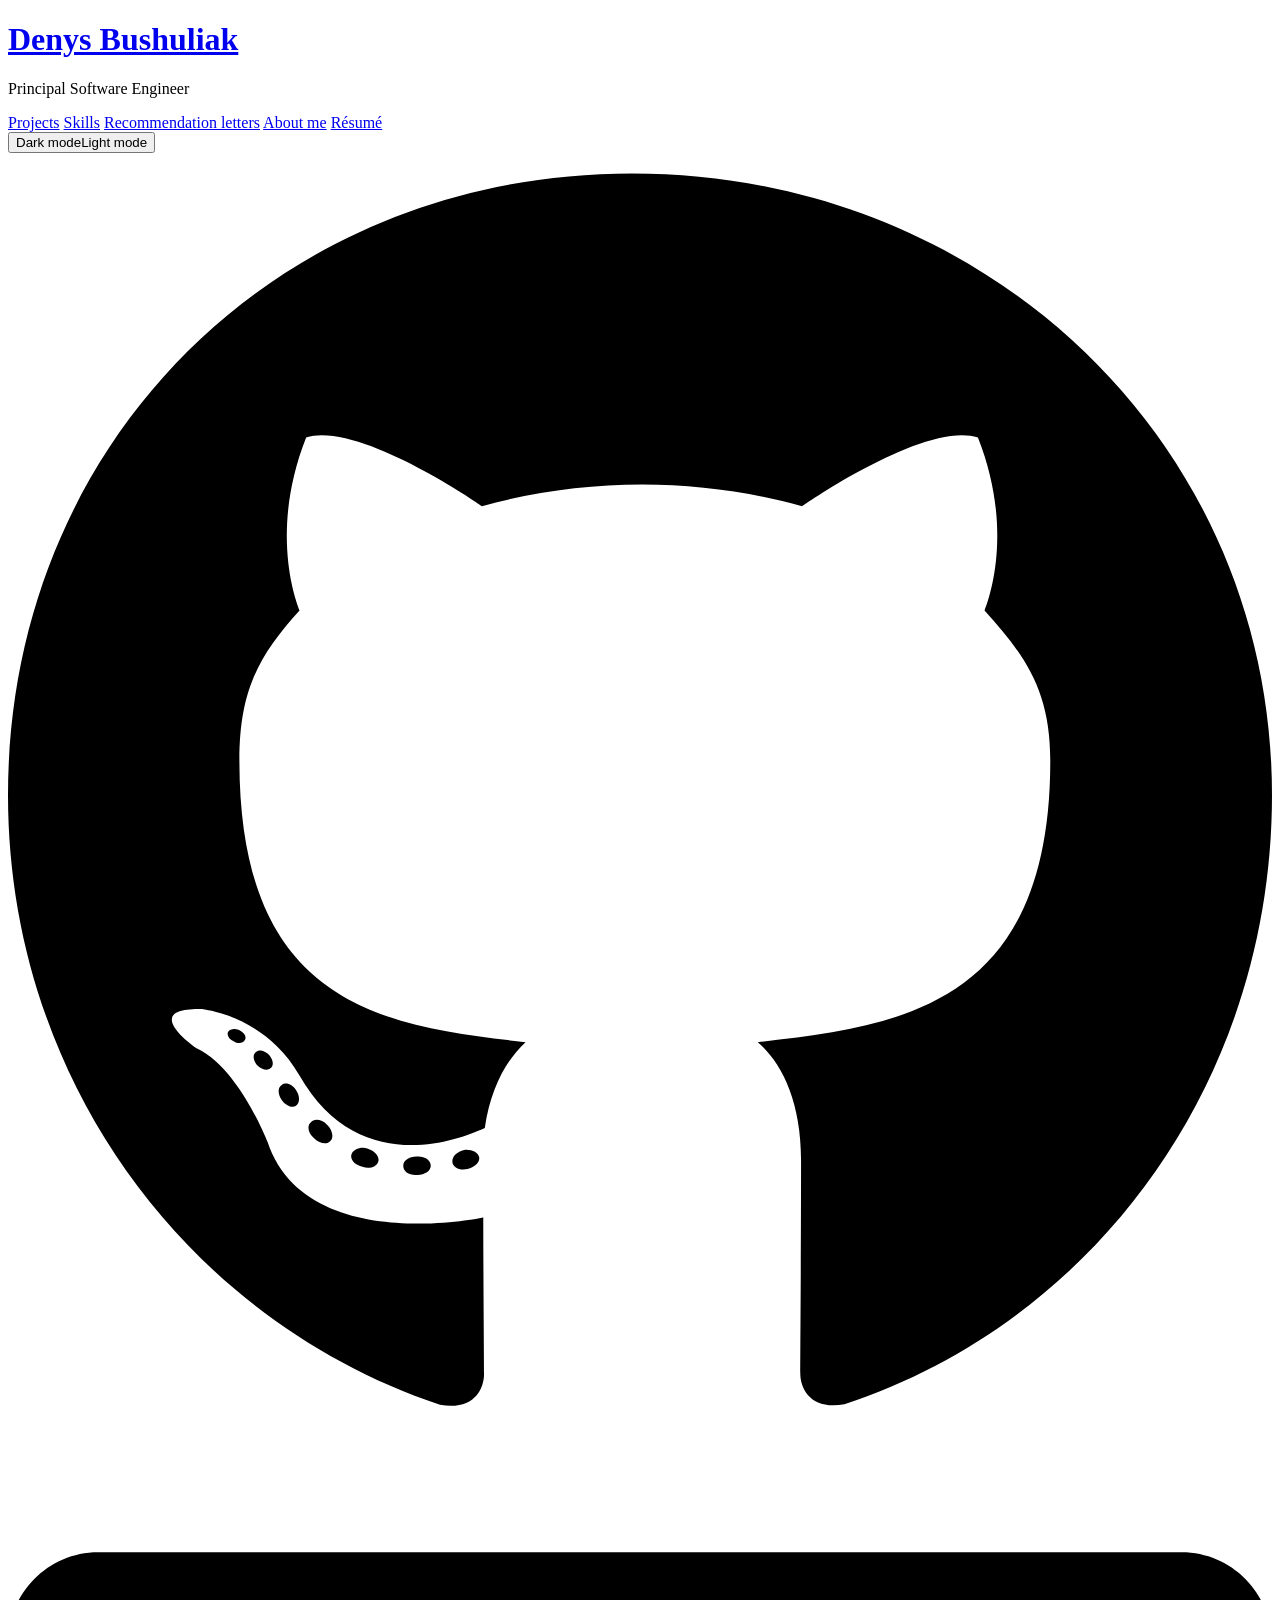
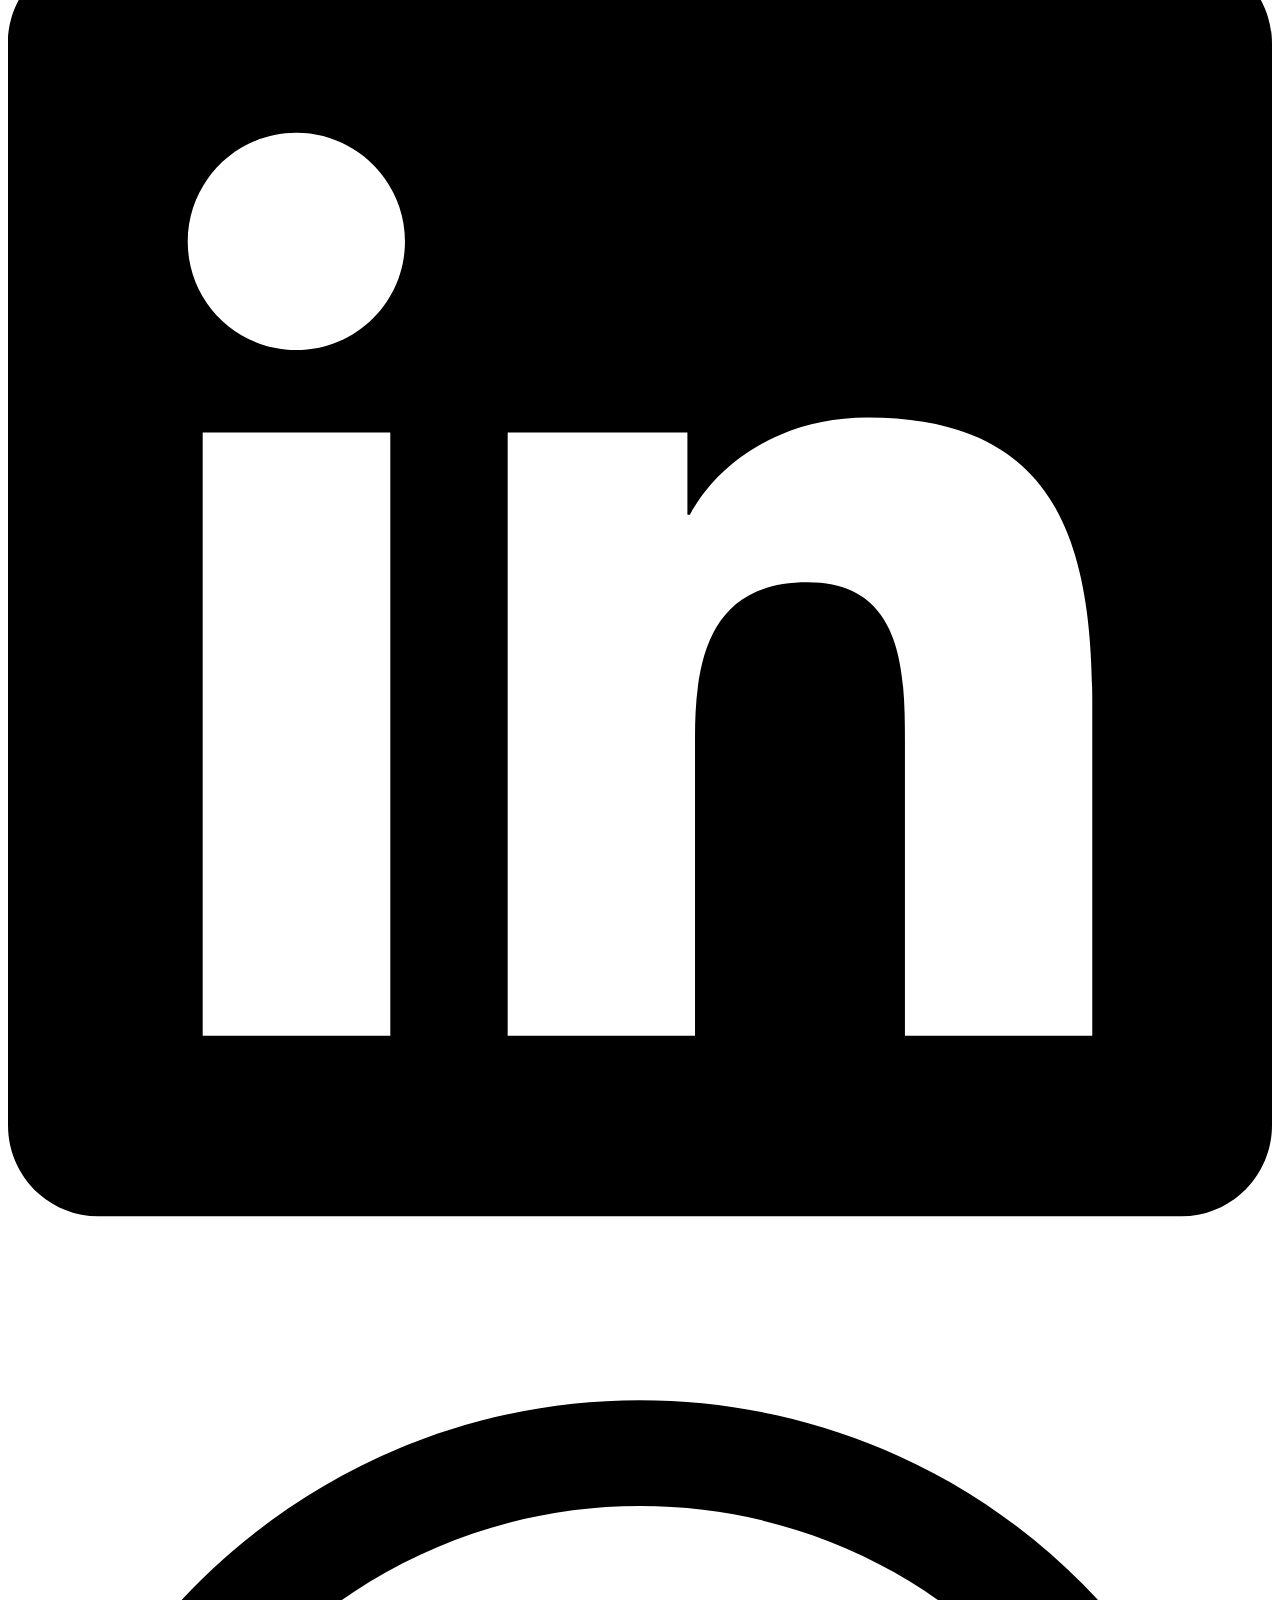
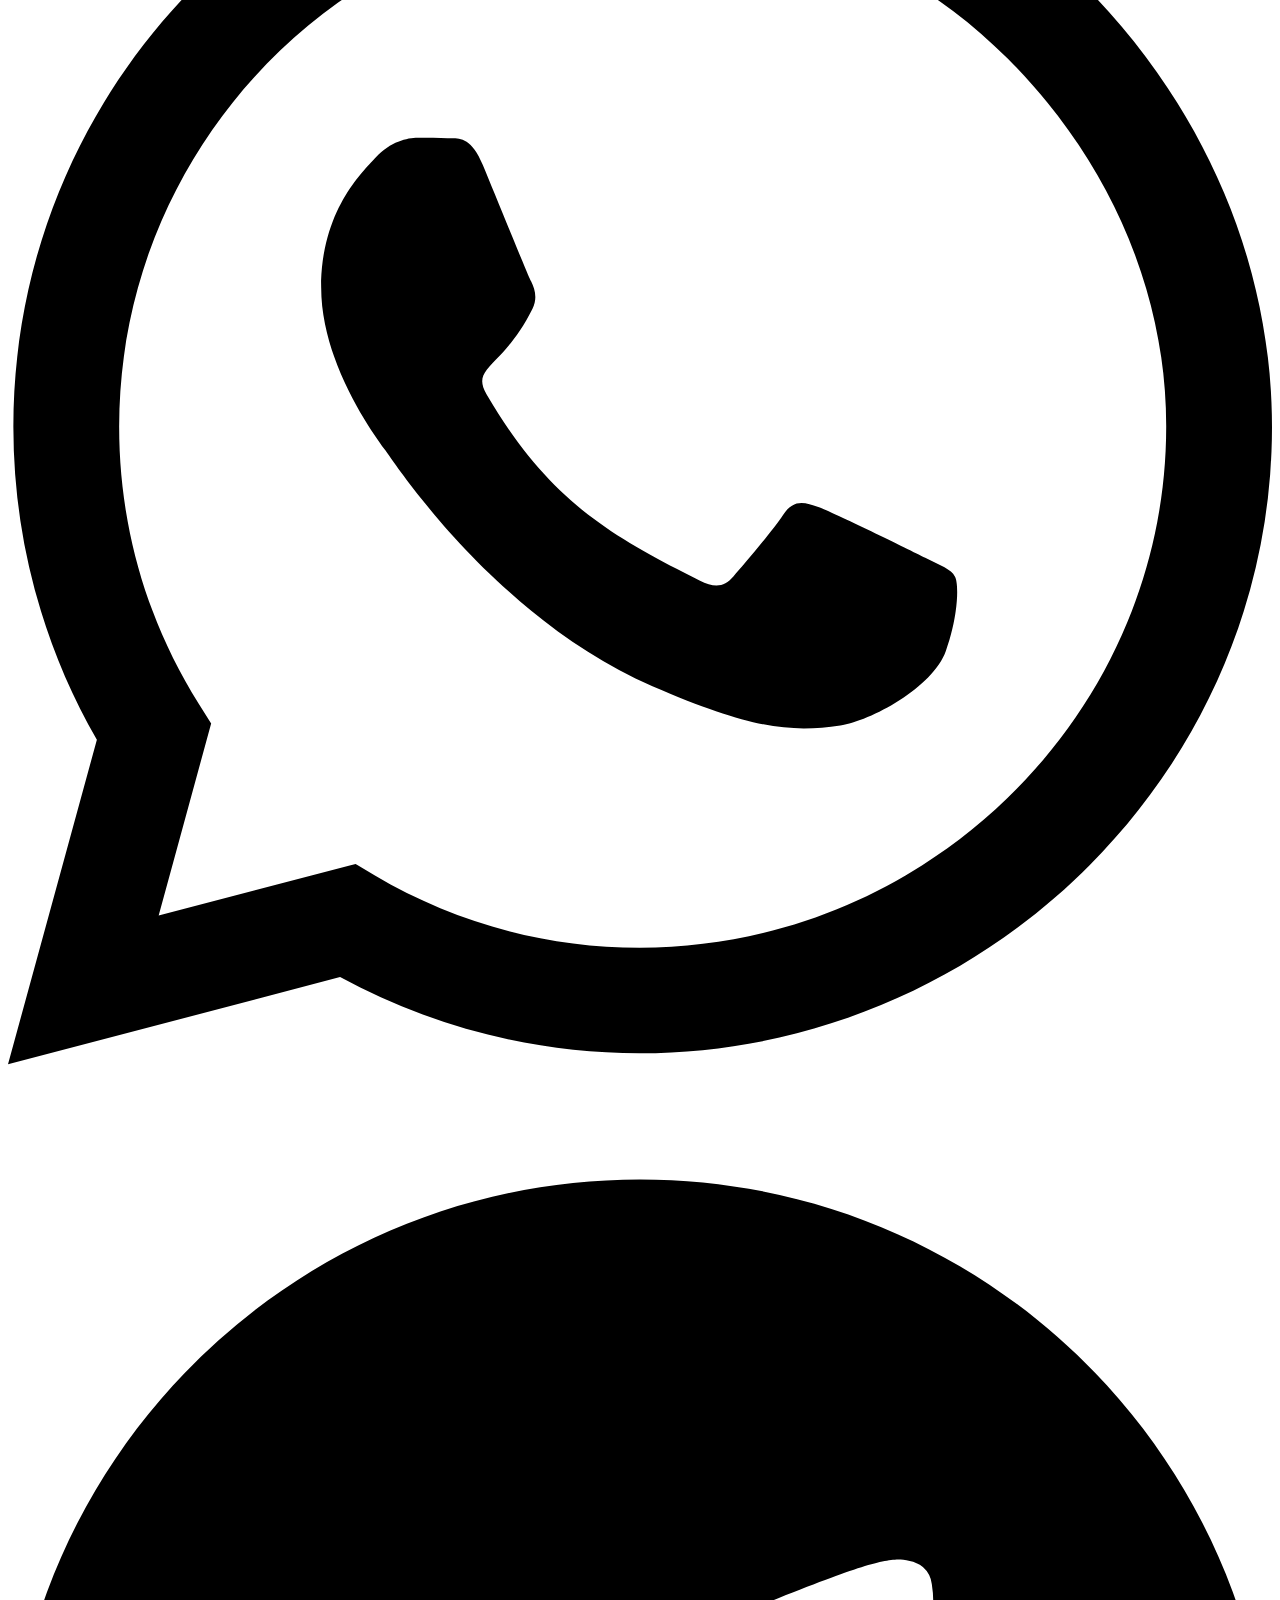
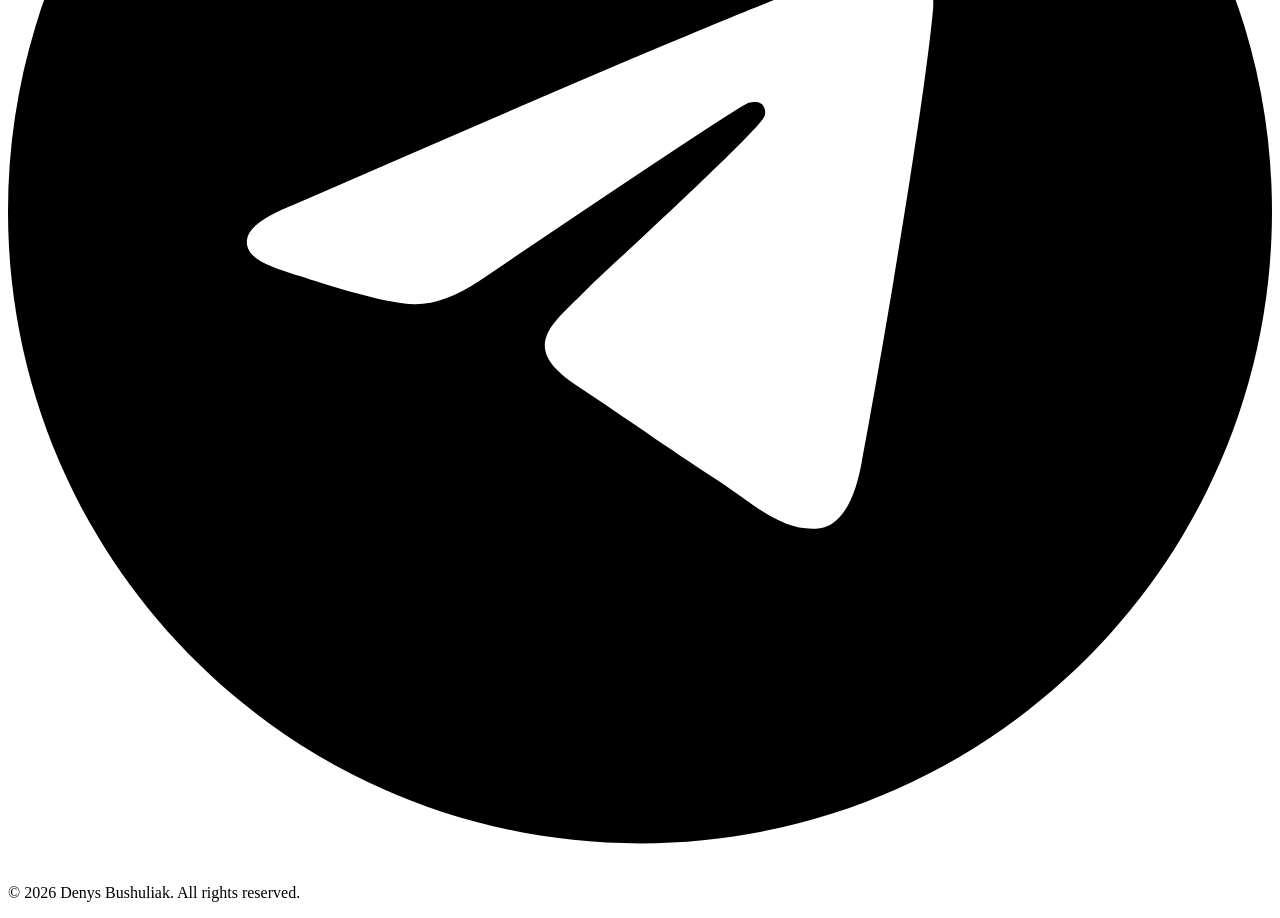
==== commit 79306985: "Containerize builder build via Makefile and use CSS var for active nav link" ====
--- a/builder/template.html
+++ b/builder/template.html
@@ -109,6 +109,30 @@
 									d="M416 32H31.9C14.3 32 0 46.5 0 64.3v383.4C0 465.5 14.3 480 31.9 480H416c17.6 0 32-14.5 32-32.3V64.3c0-17.8-14.4-32.3-32-32.3zM135.4 416H69V202.2h66.5V416zm-33.2-243c-21.3 0-38.5-17.3-38.5-38.5S80.9 96 102.2 96c21.2 0 38.5 17.3 38.5 38.5 0 21.3-17.2 38.5-38.5 38.5zm282.1 243h-66.4V312c0-24.8-.5-56.7-34.5-56.7-34.6 0-39.9 27-39.9 54.9V416h-66.4V202.2h63.7v29.2h.9c8.9-16.8 30.6-34.5 62.9-34.5 67.2 0 79.7 44.3 79.7 101.9V416z"
 								/></svg
 						></a>
+						<a href="https://wa.me/436602273906" aria-label="WhatsApp"
+							><svg
+								xmlns="http://www.w3.org/2000/svg"
+								viewBox="0 0 448 512"
+								class="icon"
+								aria-hidden="true"
+							>
+								<!--!Font Awesome Free 6.7.2 by @fontawesome - https://fontawesome.com License - https://fontawesome.com/license/free Copyright 2025 Fonticons, Inc.-->
+								<path
+									d="M380.9 97.1C339 55.1 283.2 32 223.9 32c-122.4 0-222 99.6-222 222 0 39.1 10.2 77.3 29.6 111L0 480l117.7-30.9c32.4 17.7 68.9 27 106.1 27h.1c122.3 0 224.1-99.6 224.1-222 0-59.3-25.2-115-67.1-157zm-157 341.6c-33.2 0-65.7-8.9-94-25.7l-6.7-4-69.8 18.3L72 359.2l-4.4-7c-18.5-29.4-28.2-63.3-28.2-98.2 0-101.7 82.8-184.5 184.6-184.5 49.3 0 95.6 19.2 130.4 54.1 34.8 34.9 56.2 81.2 56.1 130.5 0 101.8-84.9 184.6-186.6 184.6zm101.2-138.2c-5.5-2.8-32.8-16.2-37.9-18-5.1-1.9-8.8-2.8-12.5 2.8-3.7 5.6-14.3 18-17.6 21.8-3.2 3.7-6.5 4.2-12 1.4-32.6-16.3-54-29.1-75.5-66-5.7-9.8 5.7-9.1 16.3-30.3 1.8-3.7 .9-6.9-.5-9.7-1.4-2.8-12.5-30.1-17.1-41.2-4.5-10.8-9.1-9.3-12.5-9.5-3.2-.2-6.9-.2-10.6-.2-3.7 0-9.7 1.4-14.8 6.9-5.1 5.6-19.4 19-19.4 46.3 0 27.3 19.9 53.7 22.6 57.4 2.8 3.7 39.1 59.7 94.8 83.8 35.2 15.2 49 16.5 66.6 13.9 10.7-1.6 32.8-13.4 37.4-26.4 4.6-13 4.6-24.1 3.2-26.4-1.3-2.5-5-3.9-10.5-6.6z"
+								/></svg
+						></a>
+						<a href="https://telegram.me/+436602273906" aria-label="Telegram"
+							><svg
+								xmlns="http://www.w3.org/2000/svg"
+								viewBox="0 0 496 512"
+								class="icon"
+								aria-hidden="true"
+							>
+								<!--!Font Awesome Free 6.7.2 by @fontawesome - https://fontawesome.com License - https://fontawesome.com/license/free Copyright 2025 Fonticons, Inc.-->
+								<path
+									d="M248 8C111 8 0 119 0 256S111 504 248 504 496 393 496 256 385 8 248 8zM363 176.7c-3.7 39.2-19.9 134.4-28.1 178.3-3.5 18.6-10.3 24.8-16.9 25.4-14.4 1.3-25.3-9.5-39.3-18.7-21.8-14.3-34.2-23.2-55.3-37.2-24.5-16.1-8.6-25 5.3-39.5 3.7-3.8 67.1-61.5 68.3-66.7 .2-.7 .3-3.1-1.2-4.4s-3.6-.8-5.1-.5q-3.3 .7-104.6 69.1-14.8 10.2-26.9 9.9c-8.9-.2-25.9-5-38.6-9.1-15.5-5-27.9-7.7-26.8-16.3q.8-6.7 18.5-13.7 108.4-47.2 144.6-62.3c68.9-28.6 83.2-33.6 92.5-33.8 2.1 0 6.6 .5 9.6 2.9a10.5 10.5 0 0 1 3.5 6.7A43.8 43.8 0 0 1 363 176.7z"
+								/></svg
+						></a>
 					</nav>
 					<p>&copy; 2026 Denys Bushuliak. All rights reserved.</p>
 				</footer>
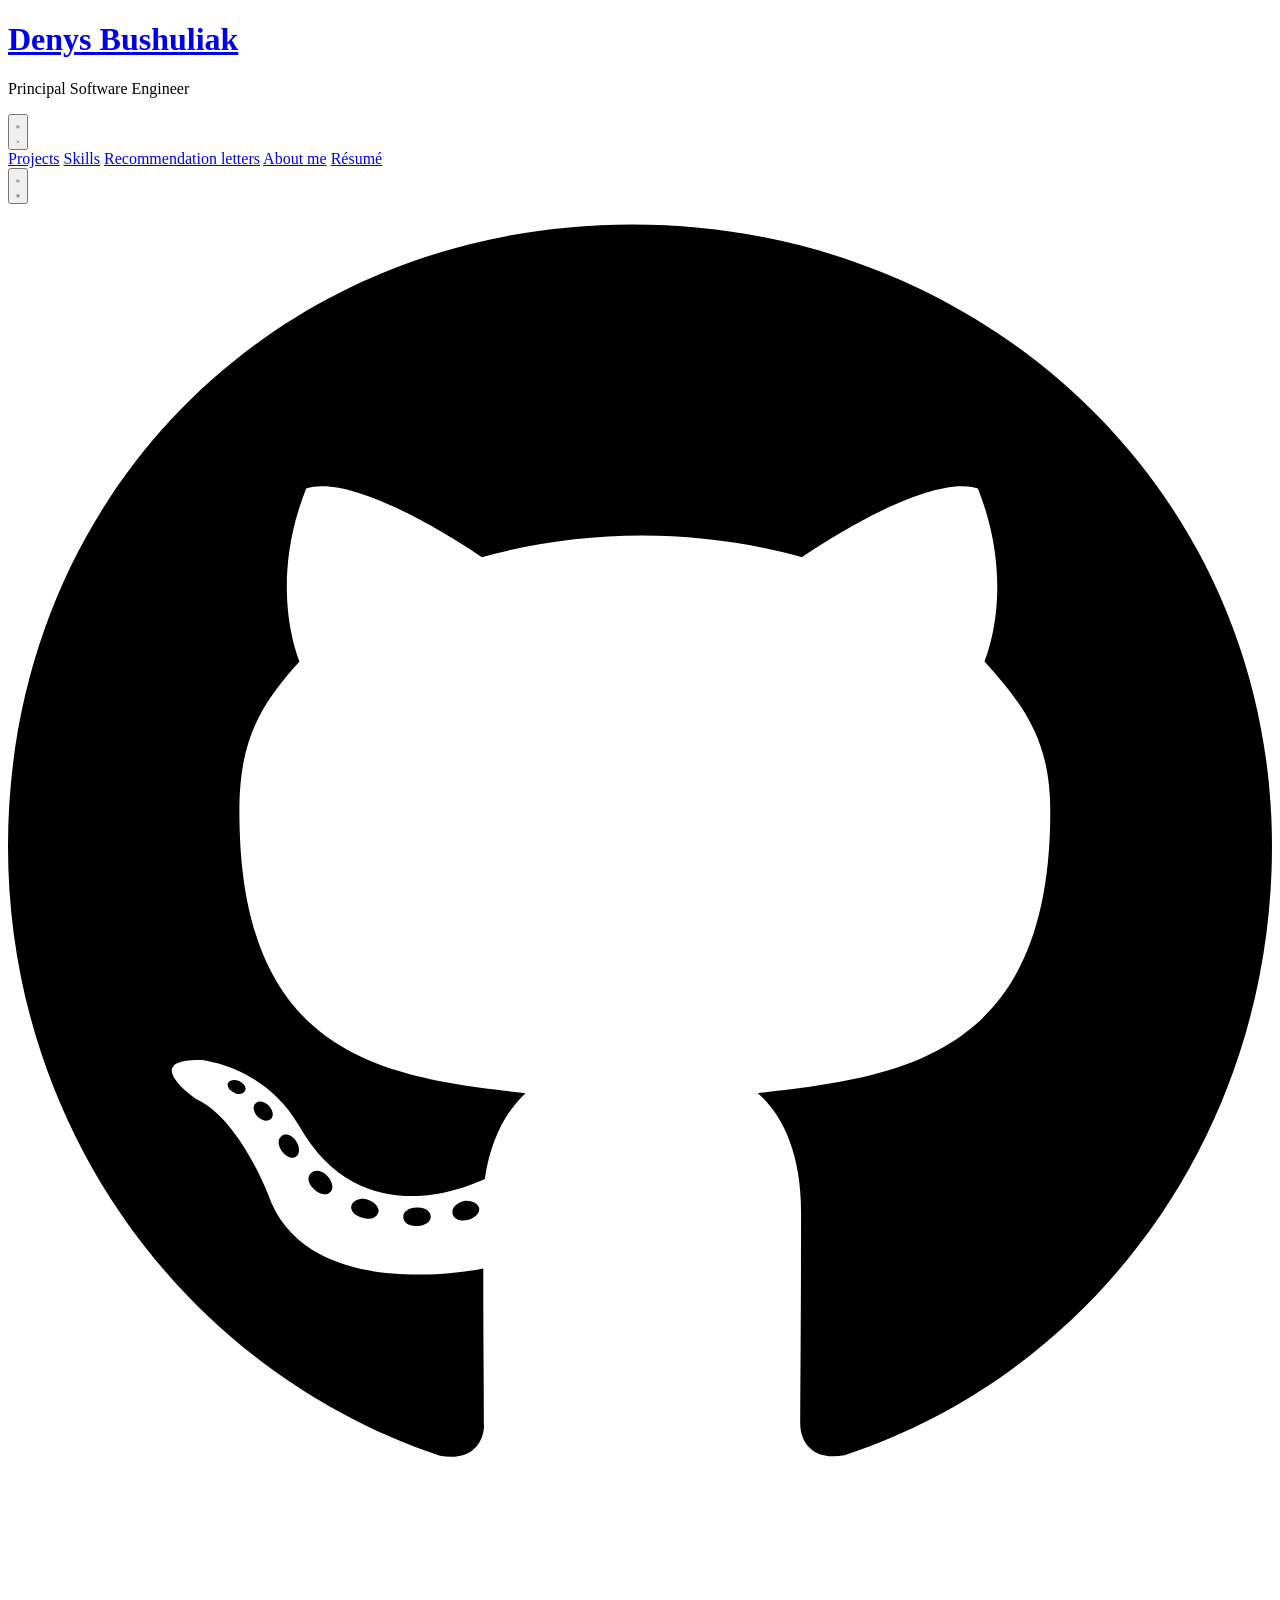
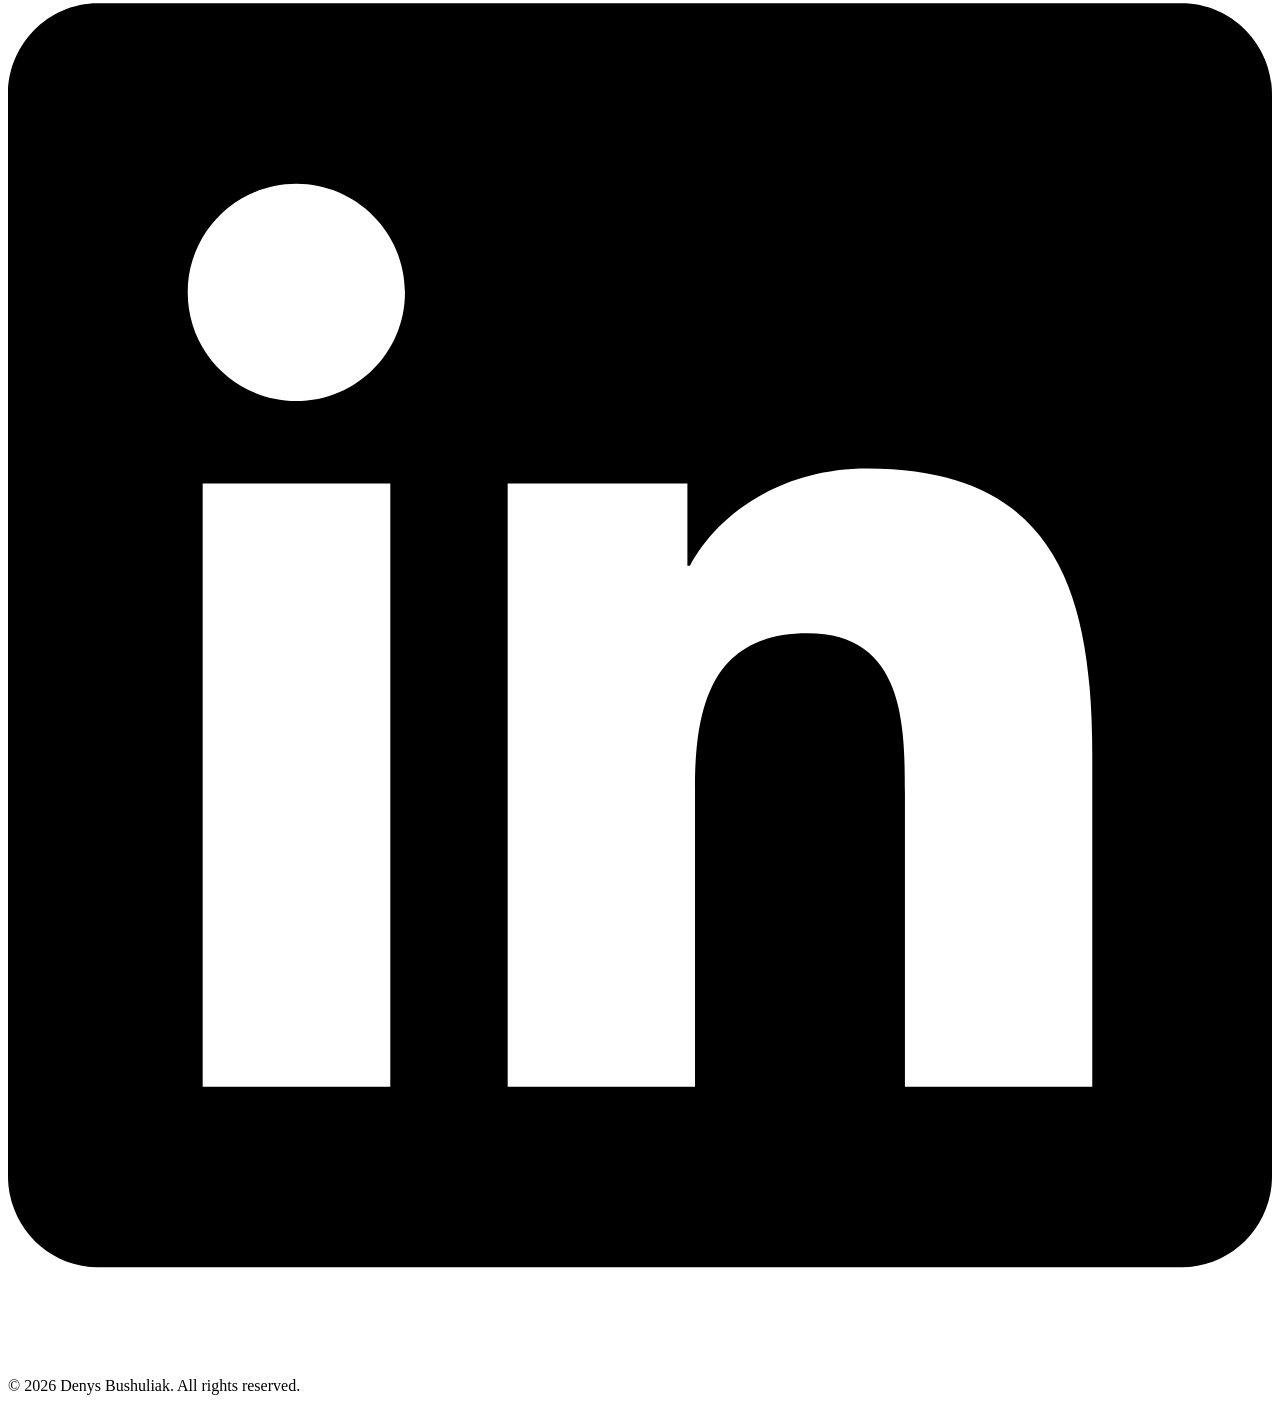
==== commit 99c053a0: "Add mobile responsive layout with burger menu, icon theme toggle, and bottom footer" ====
--- a/builder/template.html
+++ b/builder/template.html
@@ -21,6 +21,7 @@
 		<meta name="color-scheme" content="light dark" />
 		<script>
 			(function () {
+				document.documentElement.classList.add("js");
 				try {
 					var theme = localStorage.getItem("theme");
 					if (theme !== "dark" && theme !== "light") {
@@ -34,7 +35,8 @@
 		</script>
 		<noscript>
 			<style>
-				#theme-toggle {
+				#theme-toggle,
+				#nav-toggle {
 					display: none;
 				}
 			</style>
@@ -66,6 +68,20 @@
 						<h1><a href="index.html">Denys Bushuliak</a></h1>
 						<p>Principal Software Engineer</p>
 					</hgroup>
+					<button
+						id="nav-toggle"
+						type="button"
+						aria-expanded="false"
+						aria-controls="vertical-nav"
+						aria-label="Toggle navigation menu"
+					>
+						<svg class="icon-menu" xmlns="http://www.w3.org/2000/svg" viewBox="0 0 24 24" fill="none" stroke="currentColor" stroke-width="2" stroke-linecap="round" aria-hidden="true">
+							<path d="M3 6h18M3 12h18M3 18h18" />
+						</svg>
+						<svg class="icon-close" xmlns="http://www.w3.org/2000/svg" viewBox="0 0 24 24" fill="none" stroke="currentColor" stroke-width="2" stroke-linecap="round" aria-hidden="true">
+							<path d="M6 6l12 12M18 6L6 18" />
+						</svg>
+					</button>
 				</header>
 				<nav id="vertical-nav" aria-label="Main">
 					<a href="projects.html" id="projects-link">Projects</a>
@@ -79,7 +95,13 @@
 					<a href="resume.html" id="resume-link">Résumé</a>
 				</nav>
 				<button id="theme-toggle" type="button" aria-label="Toggle color theme">
-					<span class="label-light">Dark mode</span><span class="label-dark">Light mode</span>
+					<svg class="icon-moon" xmlns="http://www.w3.org/2000/svg" viewBox="0 0 24 24" fill="none" stroke="currentColor" stroke-width="2" stroke-linecap="round" stroke-linejoin="round" aria-hidden="true">
+						<path d="M21 12.79A9 9 0 1 1 11.21 3 7 7 0 0 0 21 12.79z" />
+					</svg>
+					<svg class="icon-sun" xmlns="http://www.w3.org/2000/svg" viewBox="0 0 24 24" fill="none" stroke="currentColor" stroke-width="2" stroke-linecap="round" stroke-linejoin="round" aria-hidden="true">
+						<circle cx="12" cy="12" r="5" />
+						<path d="M12 1v2M12 21v2M4.22 4.22l1.42 1.42M18.36 18.36l1.42 1.42M1 12h2M21 12h2M4.22 19.78l1.42-1.42M18.36 5.64l1.42-1.42" />
+					</svg>
 				</button>
 				<footer id="footer">
 					<nav aria-label="Social">
@@ -109,30 +131,6 @@
 									d="M416 32H31.9C14.3 32 0 46.5 0 64.3v383.4C0 465.5 14.3 480 31.9 480H416c17.6 0 32-14.5 32-32.3V64.3c0-17.8-14.4-32.3-32-32.3zM135.4 416H69V202.2h66.5V416zm-33.2-243c-21.3 0-38.5-17.3-38.5-38.5S80.9 96 102.2 96c21.2 0 38.5 17.3 38.5 38.5 0 21.3-17.2 38.5-38.5 38.5zm282.1 243h-66.4V312c0-24.8-.5-56.7-34.5-56.7-34.6 0-39.9 27-39.9 54.9V416h-66.4V202.2h63.7v29.2h.9c8.9-16.8 30.6-34.5 62.9-34.5 67.2 0 79.7 44.3 79.7 101.9V416z"
 								/></svg
 						></a>
-						<a href="https://wa.me/436602273906" aria-label="WhatsApp"
-							><svg
-								xmlns="http://www.w3.org/2000/svg"
-								viewBox="0 0 448 512"
-								class="icon"
-								aria-hidden="true"
-							>
-								<!--!Font Awesome Free 6.7.2 by @fontawesome - https://fontawesome.com License - https://fontawesome.com/license/free Copyright 2025 Fonticons, Inc.-->
-								<path
-									d="M380.9 97.1C339 55.1 283.2 32 223.9 32c-122.4 0-222 99.6-222 222 0 39.1 10.2 77.3 29.6 111L0 480l117.7-30.9c32.4 17.7 68.9 27 106.1 27h.1c122.3 0 224.1-99.6 224.1-222 0-59.3-25.2-115-67.1-157zm-157 341.6c-33.2 0-65.7-8.9-94-25.7l-6.7-4-69.8 18.3L72 359.2l-4.4-7c-18.5-29.4-28.2-63.3-28.2-98.2 0-101.7 82.8-184.5 184.6-184.5 49.3 0 95.6 19.2 130.4 54.1 34.8 34.9 56.2 81.2 56.1 130.5 0 101.8-84.9 184.6-186.6 184.6zm101.2-138.2c-5.5-2.8-32.8-16.2-37.9-18-5.1-1.9-8.8-2.8-12.5 2.8-3.7 5.6-14.3 18-17.6 21.8-3.2 3.7-6.5 4.2-12 1.4-32.6-16.3-54-29.1-75.5-66-5.7-9.8 5.7-9.1 16.3-30.3 1.8-3.7 .9-6.9-.5-9.7-1.4-2.8-12.5-30.1-17.1-41.2-4.5-10.8-9.1-9.3-12.5-9.5-3.2-.2-6.9-.2-10.6-.2-3.7 0-9.7 1.4-14.8 6.9-5.1 5.6-19.4 19-19.4 46.3 0 27.3 19.9 53.7 22.6 57.4 2.8 3.7 39.1 59.7 94.8 83.8 35.2 15.2 49 16.5 66.6 13.9 10.7-1.6 32.8-13.4 37.4-26.4 4.6-13 4.6-24.1 3.2-26.4-1.3-2.5-5-3.9-10.5-6.6z"
-								/></svg
-						></a>
-						<a href="https://telegram.me/+436602273906" aria-label="Telegram"
-							><svg
-								xmlns="http://www.w3.org/2000/svg"
-								viewBox="0 0 496 512"
-								class="icon"
-								aria-hidden="true"
-							>
-								<!--!Font Awesome Free 6.7.2 by @fontawesome - https://fontawesome.com License - https://fontawesome.com/license/free Copyright 2025 Fonticons, Inc.-->
-								<path
-									d="M248 8C111 8 0 119 0 256S111 504 248 504 496 393 496 256 385 8 248 8zM363 176.7c-3.7 39.2-19.9 134.4-28.1 178.3-3.5 18.6-10.3 24.8-16.9 25.4-14.4 1.3-25.3-9.5-39.3-18.7-21.8-14.3-34.2-23.2-55.3-37.2-24.5-16.1-8.6-25 5.3-39.5 3.7-3.8 67.1-61.5 68.3-66.7 .2-.7 .3-3.1-1.2-4.4s-3.6-.8-5.1-.5q-3.3 .7-104.6 69.1-14.8 10.2-26.9 9.9c-8.9-.2-25.9-5-38.6-9.1-15.5-5-27.9-7.7-26.8-16.3q.8-6.7 18.5-13.7 108.4-47.2 144.6-62.3c68.9-28.6 83.2-33.6 92.5-33.8 2.1 0 6.6 .5 9.6 2.9a10.5 10.5 0 0 1 3.5 6.7A43.8 43.8 0 0 1 363 176.7z"
-								/></svg
-						></a>
 					</nav>
 					<p>&copy; 2026 Denys Bushuliak. All rights reserved.</p>
 				</footer>
@@ -157,6 +155,36 @@
 					} catch (error) {}
 				});
 			})();
+
+			(function () {
+				var toggle = document.getElementById("nav-toggle");
+				var nav = document.getElementById("vertical-nav");
+				if (!toggle || !nav) {
+					return;
+				}
+				var root = document.documentElement;
+				function setOpen(open) {
+					toggle.setAttribute("aria-expanded", String(open));
+					if (open) {
+						root.setAttribute("data-nav", "open");
+					} else {
+						root.removeAttribute("data-nav");
+					}
+				}
+				toggle.addEventListener("click", function () {
+					setOpen(root.getAttribute("data-nav") !== "open");
+				});
+				nav.addEventListener("click", function (event) {
+					if (event.target.closest("a")) {
+						setOpen(false);
+					}
+				});
+				document.addEventListener("keydown", function (event) {
+					if (event.key === "Escape") {
+						setOpen(false);
+					}
+				});
+			})();
 		</script>
 	</body>
 </html>
